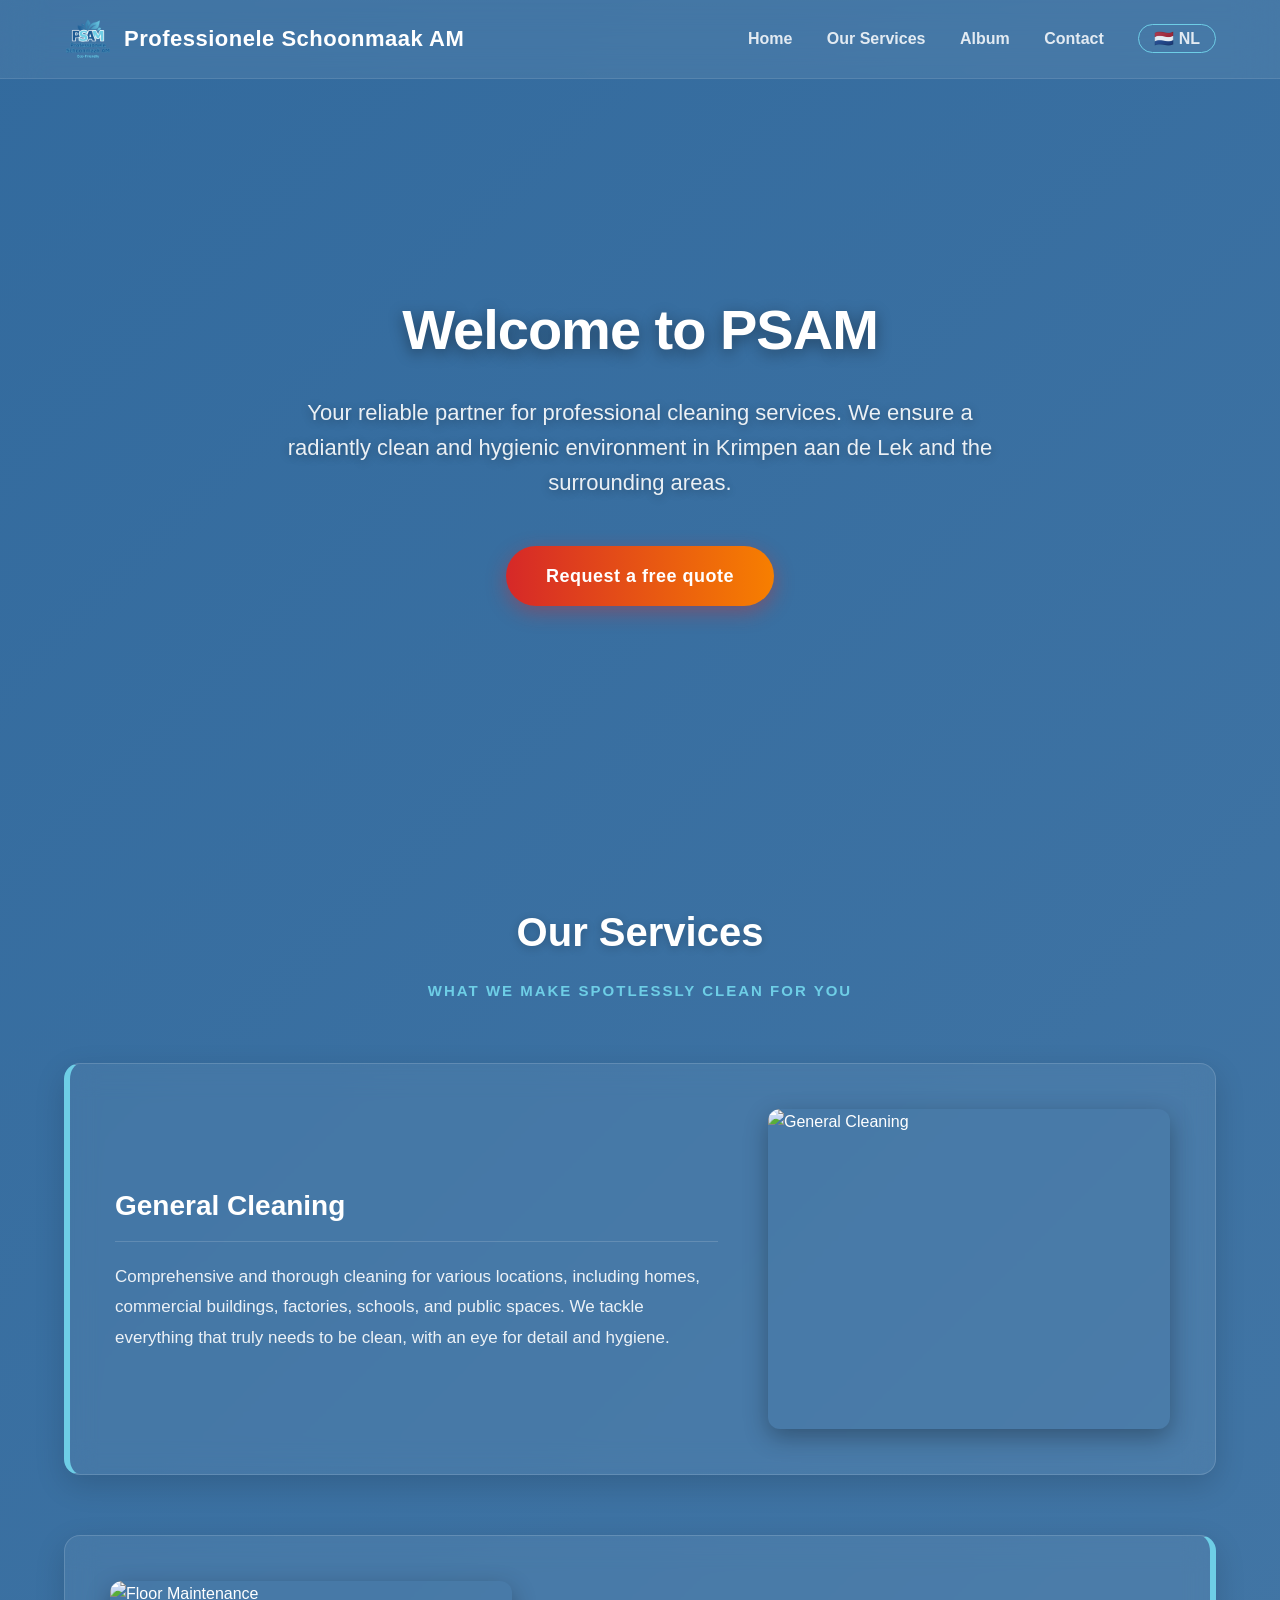
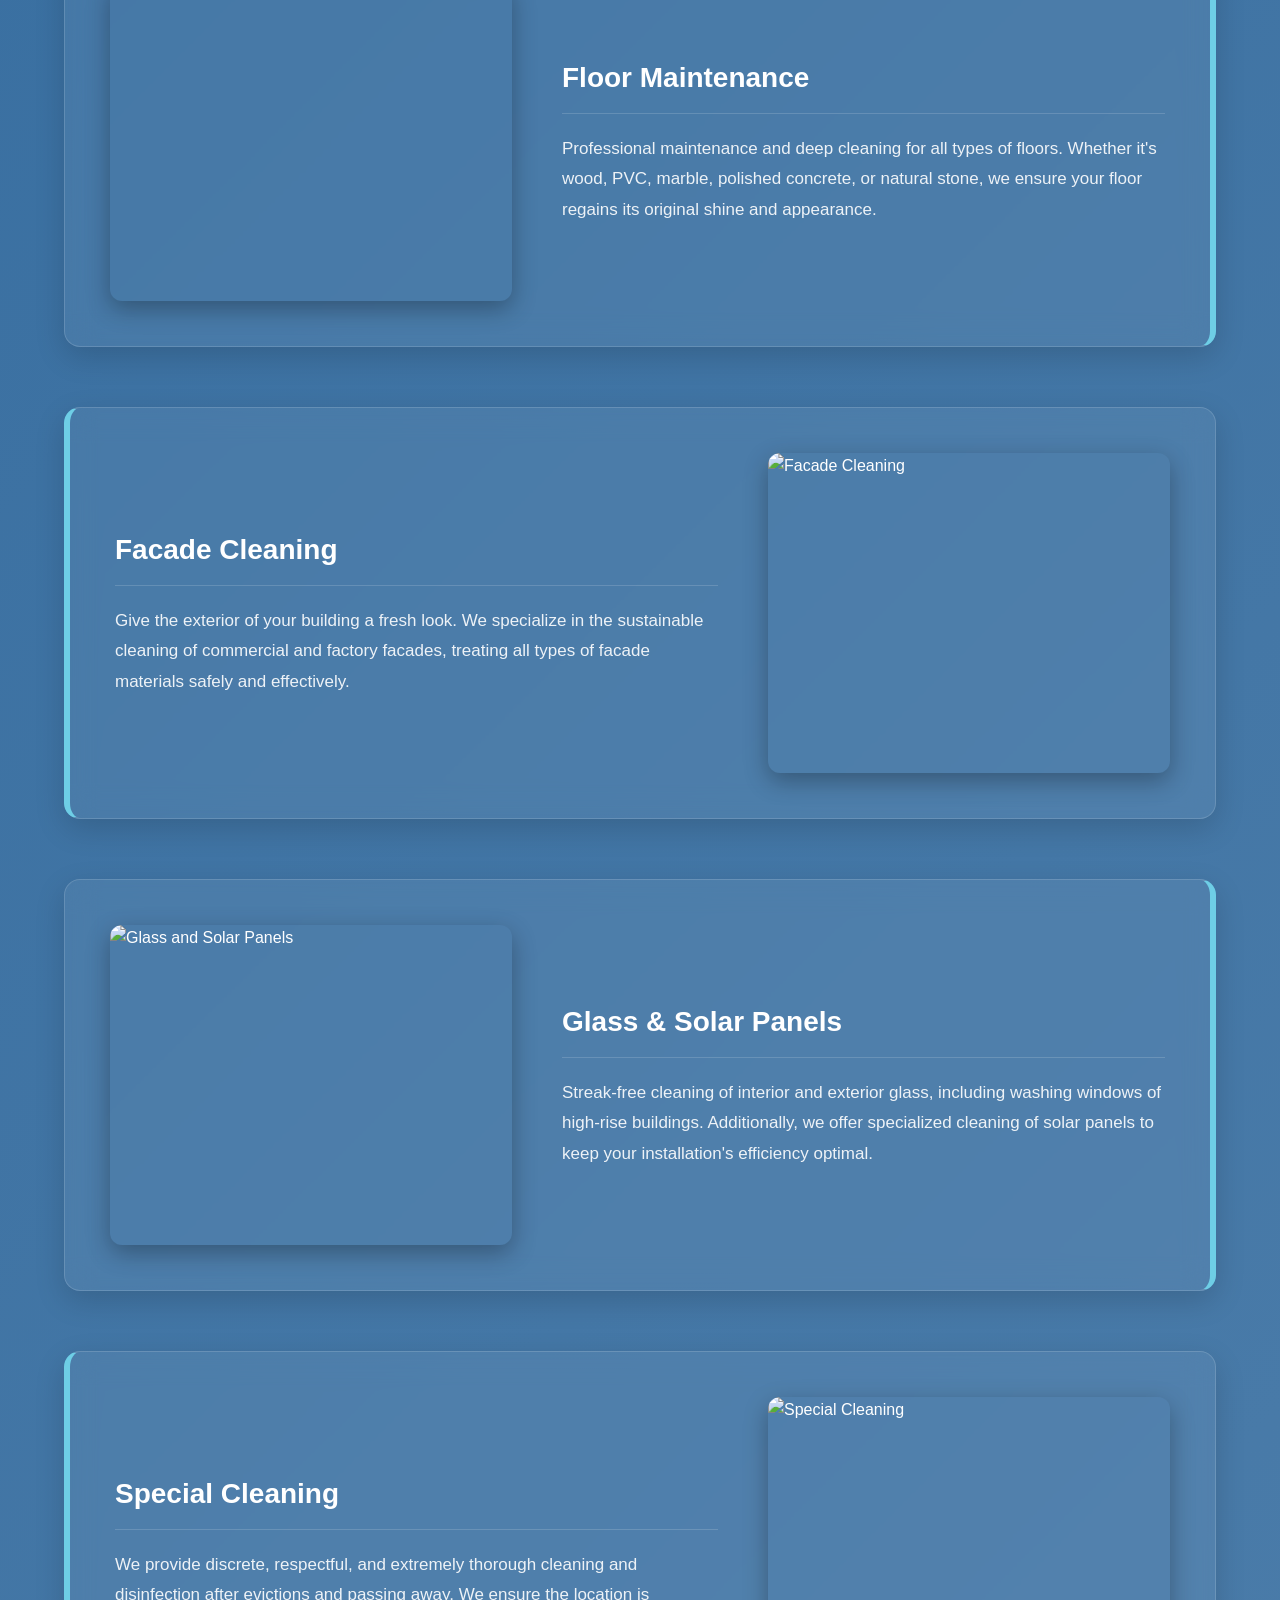
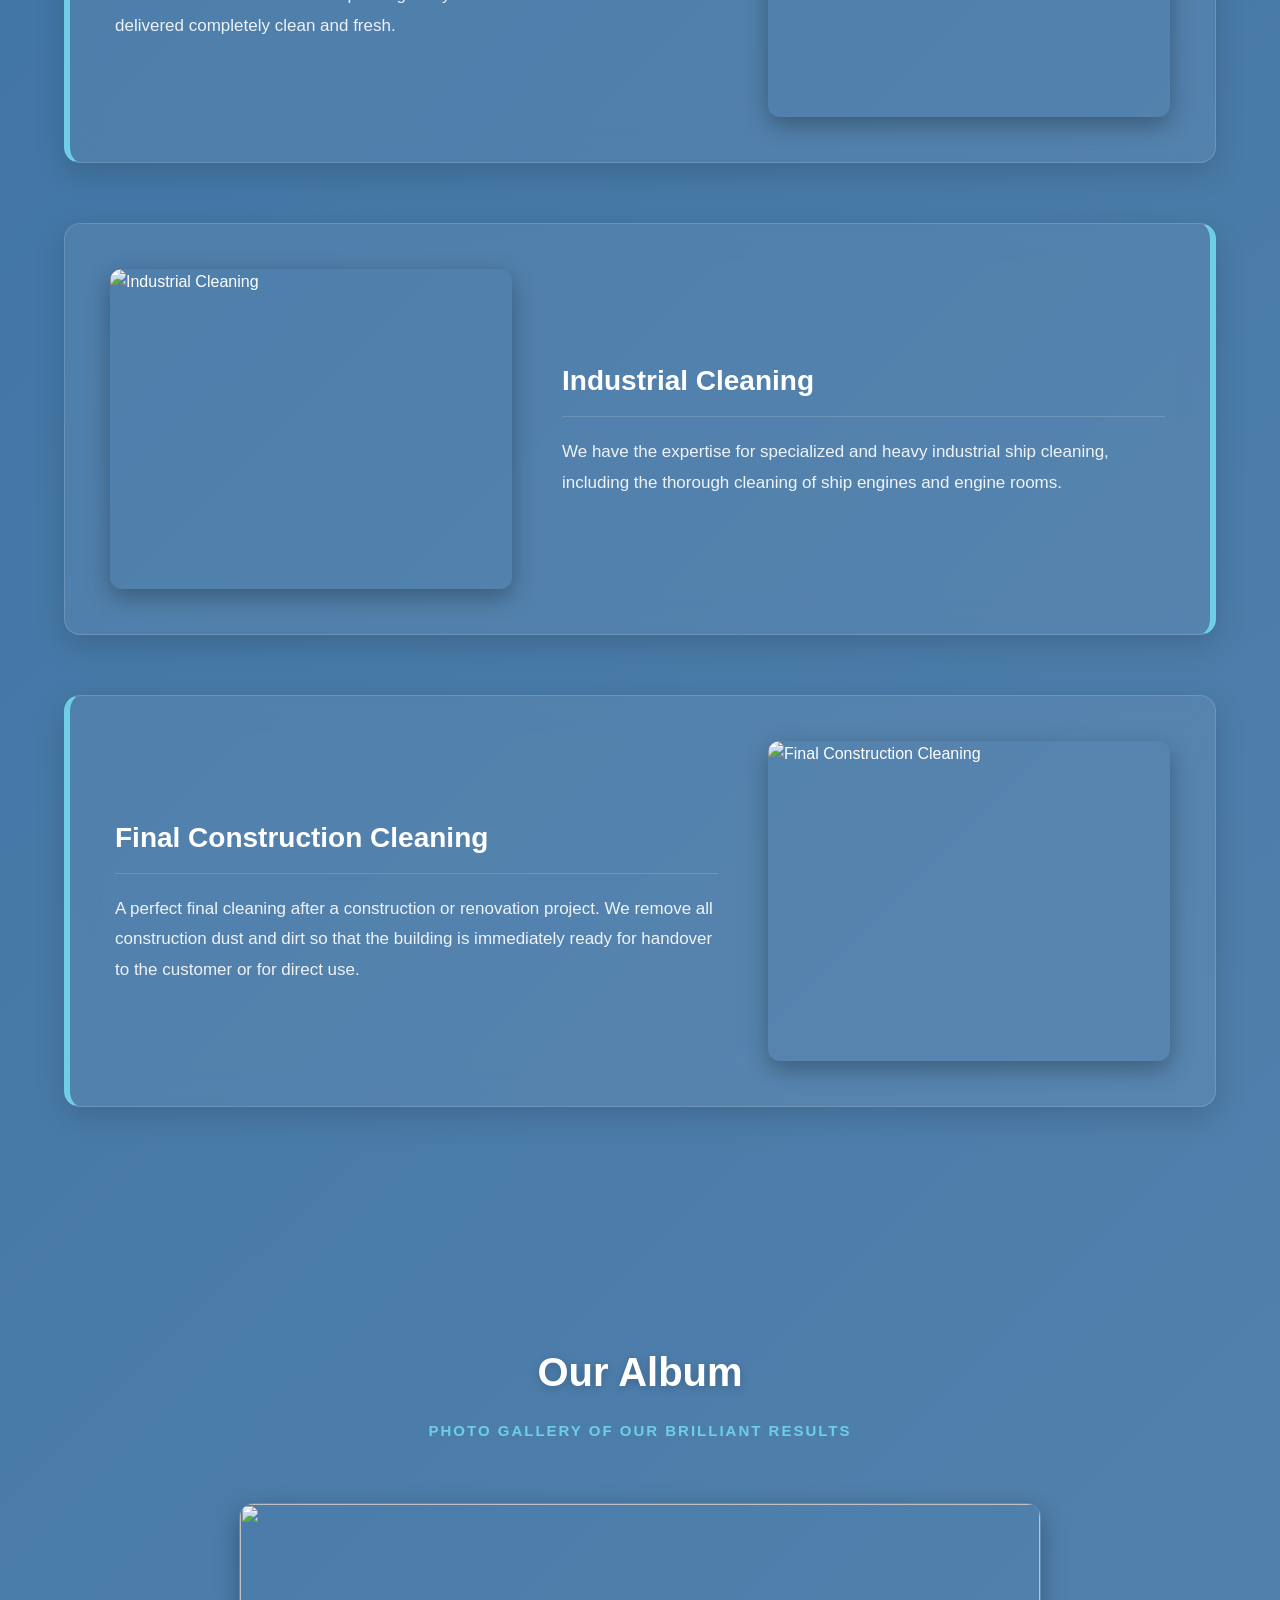
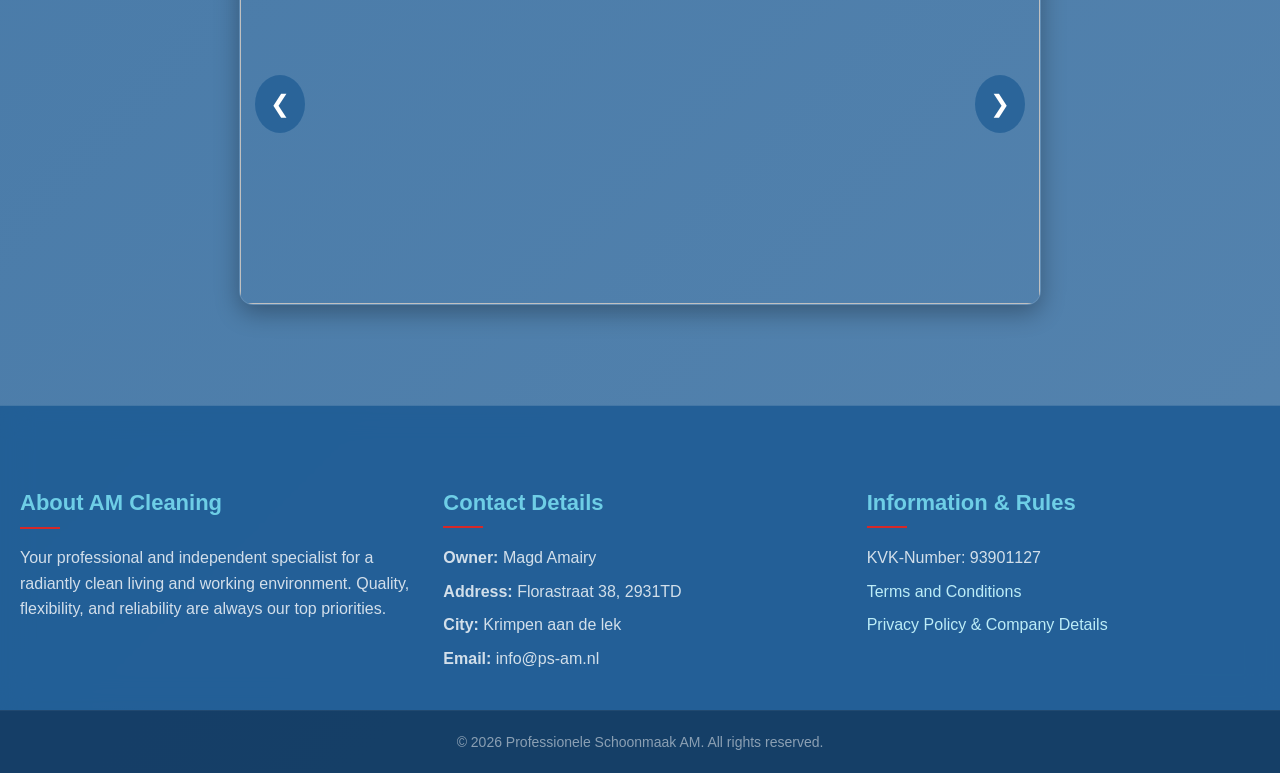
==== index_en.html @ 1664e44b "Add files via upload" ====
<!DOCTYPE html>
<html lang="en">
<head>
    <meta charset="UTF-8">
    <meta name="viewport" content="width=device-width, initial-scale=1.0">
    <title>Professional Cleaning AM</title>
    <link rel="stylesheet" href="style.css">
</head>
<body>

    <header>
        <div class="logo">
            <img src="LOGO_PSAM.png" alt="PSAM Logo">
            <span>Professionele Schoonmaak AM</span>
        </div>
        <nav>
            <a href="#home">Home</a>
            <a href="#diensten">Our Services</a>
            <a href="#album">Album</a>
            <a href="#contact">Contact</a>
            <!-- Button zurück zur niederländischen Seite -->
            <a href="PSAM_index.html" class="lang-btn" style="border: 1px solid var(--secondary-cyan); border-radius: 20px; padding: 5px 15px;">🇳🇱 NL</a>
        </nav>
    </header>

    <section class="hero" id="home">
        <h1>Welcome to PSAM</h1>
        <p>Your reliable partner for professional cleaning services. We ensure a radiantly clean and hygienic environment in Krimpen aan de Lek and the surrounding areas.</p>
        <a href="#contact" class="cta-btn">Request a free quote</a>
    </section>

    <section class="services-bg" id="diensten">
        <h2 class="section-title">Our Services</h2>
        <div class="section-subtitle">What we make spotlessly clean for you</div>
        
        <div class="services-layout">
            <div class="service-block">
                <div class="service-content">
                    <h3>General Cleaning</h3>
                    <p>Comprehensive and thorough cleaning for various locations, including homes, commercial buildings, factories, schools, and public spaces. We tackle everything that truly needs to be clean, with an eye for detail and hygiene.</p>
                </div>
                <div class="service-image-wrapper">
                    <img src="assets/dienst1.png" alt="General Cleaning">
                </div>
            </div>

            <div class="service-block">
                <div class="service-content">
                    <h3>Floor Maintenance</h3>
                    <p>Professional maintenance and deep cleaning for all types of floors. Whether it's wood, PVC, marble, polished concrete, or natural stone, we ensure your floor regains its original shine and appearance.</p>
                </div>
                <div class="service-image-wrapper">
                    <img src="assets/dienst2.png" alt="Floor Maintenance">
                </div>
            </div>

            <div class="service-block">
                <div class="service-content">
                    <h3>Facade Cleaning</h3>
                    <p>Give the exterior of your building a fresh look. We specialize in the sustainable cleaning of commercial and factory facades, treating all types of facade materials safely and effectively.</p>
                </div>
                <div class="service-image-wrapper">
                    <img src="assets/dienst3.png" alt="Facade Cleaning">
                </div>
            </div>

            <div class="service-block">
                <div class="service-content">
                    <h3>Glass & Solar Panels</h3>
                    <p>Streak-free cleaning of interior and exterior glass, including washing windows of high-rise buildings. Additionally, we offer specialized cleaning of solar panels to keep your installation's efficiency optimal.</p>
                </div>
                <div class="service-image-wrapper">
                    <img src="assets/dienst4.png" alt="Glass and Solar Panels">
                </div>
            </div>

            <div class="service-block">
                <div class="service-content">
                    <h3>Special Cleaning</h3>
                    <p>We provide discrete, respectful, and extremely thorough cleaning and disinfection after evictions and passing away. We ensure the location is delivered completely clean and fresh.</p>
                </div>
                <div class="service-image-wrapper">
                    <img src="assets/dienst5.png" alt="Special Cleaning">
                </div>
            </div>

            <div class="service-block">
                <div class="service-content">
                    <h3>Industrial Cleaning</h3>
                    <p>We have the expertise for specialized and heavy industrial ship cleaning, including the thorough cleaning of ship engines and engine rooms.</p>
                </div>
                <div class="service-image-wrapper">
                    <img src="assets/dienst6.png" alt="Industrial Cleaning">
                </div>
            </div>

            <div class="service-block">
                <div class="service-content">
                    <h3>Final Construction Cleaning</h3>
                    <p>A perfect final cleaning after a construction or renovation project. We remove all construction dust and dirt so that the building is immediately ready for handover to the customer or for direct use.</p>
                </div>
                <div class="service-image-wrapper">
                    <img src="assets/dienst7.png" alt="Final Construction Cleaning">
                </div>
            </div>
        </div>
    </section>

    <section id="album">
        <h2 class="section-title">Our Album</h2>
        <div class="section-subtitle">Photo gallery of our brilliant results</div>
        
        <div class="slider-container">
            <div class="slider-track" id="sliderTrack">
                <div class="slide"><img src="assets/album (1).jpeg" class="lightbox-trigger"></div>
        <div class="slide"><img src="assets/album (2).jpeg" class="lightbox-trigger"></div>
        <div class="slide"><img src="assets/album (3).jpeg" class="lightbox-trigger"></div>
        <div class="slide"><img src="assets/album (4).jpeg" class="lightbox-trigger"></div>
        <div class="slide"><img src="assets/album (5).jpeg" class="lightbox-trigger"></div>
        <div class="slide"><img src="assets/album (6).jpeg" class="lightbox-trigger"></div>
        <div class="slide"><img src="assets/album (7).jpeg" class="lightbox-trigger"></div>
        <div class="slide"><img src="assets/album (8).jpeg" class="lightbox-trigger"></div>
        <div class="slide"><img src="assets/album (9).jpeg" class="lightbox-trigger"></div>
        <div class="slide"><img src="assets/album (10).jpeg" class="lightbox-trigger"></div>
            </div>
            
            <button class="slider-btn prev" onclick="moveSlide(-1)">&#10094;</button>
            <button class="slider-btn next" onclick="moveSlide(1)">&#10095;</button>
        </div>

        <div id="lightboxModal" class="lightbox">
            <span class="close-lightbox" onclick="closeLightbox()">&times;</span>
            <img class="lightbox-content" id="lightboxImg">
        </div>
    </section>

    <footer id="contact">
        <div>
            <h4>About AM Cleaning</h4>
            <p>Your professional and independent specialist for a radiantly clean living and working environment. Quality, flexibility, and reliability are always our top priorities.</p>
        </div>
        <div>
            <h4>Contact Details</h4>
            <p><strong>Owner:</strong> Magd Amairy</p>
            <p><strong>Address:</strong> Florastraat 38, 2931TD</p>
            <p><strong>City:</strong> Krimpen aan de lek</p>
            <p><strong>Email:</strong> info@ps-am.nl <span style="font-size: 11px; color:#aaa;"></span></p>
        </div>
        <div>
            <h4>Information & Rules</h4>
            <p>KVK-Number: 93901127</p>
            <p><a href="voorwaarden_en.html">Terms and Conditions</a></p>
            <p><a href="privacy_impressum_en.html">Privacy Policy & Company Details</a></p>
        </div>
    </footer>
    
    <div class="footer-bottom">
        &copy; 2026 Professionele Schoonmaak AM. All rights reserved.
    </div>

    <script>
        let currentSlide = 0;
        const track = document.getElementById('sliderTrack');
        const slides = document.querySelectorAll('.slide');
        const totalSlides = slides.length;

        function updateSlider() {
            track.style.transform = `translateX(-${currentSlide * 100}%)`;
        }

        function moveSlide(direction) {
            currentSlide = (currentSlide + direction + totalSlides) % totalSlides;
            updateSlider();
        }

        let slideInterval = setInterval(() => moveSlide(1), 3000);

        document.querySelector('.slider-container').addEventListener('mouseenter', () => clearInterval(slideInterval));
        document.querySelector('.slider-container').addEventListener('mouseleave', () => {
            slideInterval = setInterval(() => moveSlide(1), 3000);
        });

        const lightbox = document.getElementById('lightboxModal');
        const lightboxImg = document.getElementById('lightboxImg');
        const triggers = document.querySelectorAll('.lightbox-trigger');

        triggers.forEach(img => {
            img.addEventListener('click', function() {
                lightbox.style.display = "flex";
                lightboxImg.src = this.src;
            });
        });

        function closeLightbox() {
            lightbox.style.display = "none";
        }
    </script>
</body>
</html>
---- style.css ----
/* ==========================================================================
   FARBPALETTE & GLOBALE VARIABLEN
   ========================================================================== */
:root {
    --primary-blue: #1c5a93;   /* Das markante Dunkelblau aus dem Logo */
    --secondary-cyan: #6ecee6; /* Das frische Cyan/Hellblau aus dem Logo */
    --light-cyan: #bcecf7;     /* Sehr sanftes Cyan für dezente Akzente */
    --accent-red: #D62828;     /* Kontrastfarbe für wichtige Buttons/Ränder */
    --text-color: #ffffff;
}

html {
    scroll-behavior: smooth;
}

body {
    font-family: 'Segoe UI', Roboto, Helvetica, Arial, sans-serif;
    margin: 0;
    padding: 0;
    color: var(--text-color);
    line-height: 1.6;
    /* Der globale Hintergrund ist nun perfekt auf die Logofarben abgestimmt */
    background: linear-gradient(135deg, rgba(28, 90, 147, 0.9) 0%, rgba(28, 90, 147, 0.75) 100%), 
                url('dinesten (2).jpeg') center/cover no-repeat fixed;
}

/* ==========================================================================
   CUSTOM SCROLLBAR
   ========================================================================== */
::-webkit-scrollbar {
    width: 10px;
}
::-webkit-scrollbar-track {
    background: rgba(255, 255, 255, 0.05);
}
::-webkit-scrollbar-thumb {
    background: var(--secondary-cyan);
    border-radius: 5px;
}
::-webkit-scrollbar-thumb:hover {
    background: var(--light-cyan);
}

/* ==========================================================================
   HEADER & NAVIGATION (Glassmorphism Effect)
   ========================================================================== */
header {
    display: flex;
    justify-content: space-between;
    align-items: center;
    padding: 15px 5%;
    background-color: rgba(255, 255, 255, 0.07);
    backdrop-filter: blur(20px);
    -webkit-backdrop-filter: blur(20px);
    border-bottom: 1px solid rgba(255, 255, 255, 0.1);
    position: sticky;
    top: 0;
    z-index: 1000;
    transition: all 0.3s ease;
}

.logo {
    font-size: 22px;
    font-weight: 800;
    color: #ffffff;
    display: flex;
    align-items: center;
    gap: 12px;
    letter-spacing: 0.5px;
}

.logo img {
    height: 48px;
    object-fit: contain;
    transition: transform 0.3s ease;
}

.logo:hover img {
    transform: rotate(-5px) scale(1.05);
}

nav a {
    text-decoration: none;
    color: rgba(255, 255, 255, 0.85);
    font-weight: 600;
    margin-left: 30px;
    position: relative;
    padding: 5px 0;
    transition: color 0.3s, transform 0.3s;
}

/* Unterstrich-Animation beim Drüberschweben */
nav a::after {
    content: '';
    position: absolute;
    width: 0;
    height: 2px;
    bottom: 0;
    left: 0;
    background-color: var(--secondary-cyan);
    transition: width 0.3s ease;
}

nav a:hover {
    color: var(--secondary-cyan);
}

nav a:hover::after {
    width: 100%;
}

/* ==========================================================================
   HERO / BANNER BEREICH
   ========================================================================== */
.hero {
    position: relative;
    text-align: center;
    padding: 160px 20px;
}

.hero h1 {
    font-size: 56px;
    margin-bottom: 20px;
    font-weight: 800;
    letter-spacing: -1px;
    text-shadow: 0 4px 15px rgba(0,0,0,0.4);
}

.hero p {
    font-size: 22px;
    max-width: 750px;
    margin: 0 auto 45px auto;
    font-weight: 300;
    color: rgba(255, 255, 255, 0.9);
    text-shadow: 0 2px 10px rgba(0,0,0,0.3);
}

/* Pulsierender CTA Button */
.cta-btn {
    background: linear-gradient(90deg, var(--accent-red) 0%, #F77F00 100%);
    color: white;
    padding: 16px 40px;
    text-decoration: none;
    font-size: 18px;
    font-weight: 700;
    border-radius: 50px;
    box-shadow: 0 6px 20px rgba(214, 40, 40, 0.4);
    transition: all 0.3s ease;
    display: inline-block;
    letter-spacing: 0.5px;
}

.cta-btn:hover {
    transform: translateY(-3px);
    box-shadow: 0 8px 25px rgba(214, 40, 40, 0.6);
}

/* ==========================================================================
   ALLGEMEINE SEKTIONEN & ÜBERSCHRIFTEN
   ========================================================================== */
section {
    padding: 100px 5%;
}

.section-title {
    text-align: center;
    color: #ffffff;
    font-size: 40px;
    font-weight: 800;
    margin-bottom: 15px;
    text-shadow: 0 2px 10px rgba(0,0,0,0.2);
}

.section-subtitle {
    text-align: center;
    color: var(--secondary-cyan);
    font-size: 15px;
    margin-bottom: 60px;
    text-transform: uppercase;
    letter-spacing: 2px;
    font-weight: 600;
}

/* ==========================================================================
   NEUES DIENSTLEISTUNGS-LAYOUT (Große, abwechselnde Blöcke)
   ========================================================================== */
.services-bg {
    background: transparent;
}

.services-layout {
    display: flex;
    flex-direction: column;
    gap: 60px;
    max-width: 1200px;
    margin: 0 auto;
}

.service-block {
    display: flex;
    align-items: center;
    gap: 50px;
    background: rgba(255, 255, 255, 0.06);
    backdrop-filter: blur(15px);
    -webkit-backdrop-filter: blur(15px);
    border: 1px solid rgba(255, 255, 255, 0.15);
    border-left: 6px solid var(--secondary-cyan);
    border-radius: 16px;
    padding: 45px;
    box-shadow: 0 10px 30px rgba(0, 0, 0, 0.15);
    transition: transform 0.3s ease, box-shadow 0.3s ease;
}

/* Jedes zweite Element wird automatisch horizontal umgedreht (Bild links, Text rechts) */
.service-block:nth-child(even) {
    flex-direction: row-reverse;
    border-left: 1px solid rgba(255, 255, 255, 0.15);
    border-right: 6px solid var(--secondary-cyan);
}

.service-block:hover {
    transform: translateY(-5px);
    box-shadow: 0 15px 35px rgba(110, 206, 230, 0.25);
}

.service-content {
    flex: 1.2;
}

.service-content h3 {
    font-size: 28px;
    margin-top: 0;
    margin-bottom: 20px;
    font-weight: 700;
    color: #ffffff;
    border-bottom: 1px solid rgba(255, 255, 255, 0.15);
    padding-bottom: 12px;
}

.service-content p {
    font-size: 17px;
    color: rgba(255, 255, 255, 0.9);
    margin: 0;
    font-weight: 300;
    line-height: 1.8;
}

.service-image-wrapper {
    flex: 0.8;
    border-radius: 12px;
    overflow: hidden;
    box-shadow: 0 8px 25px rgba(0,0,0,0.3);
    height: 320px; /* Einheitliche Höhe für alle Bilder */
}

.service-image-wrapper img {
    width: 100%;
    height: 100%;
    object-fit: cover;
    display: block;
    transition: transform 0.5s ease;
}

.service-block:hover .service-image-wrapper img {
    transform: scale(1.05);
}

/* ==========================================================================
   ALBUM / PORTFOLIO GRID
   ========================================================================== */
.album-grid {
    display: grid;
    grid-template-columns: repeat(auto-fit, minmax(350px, 1fr));
    gap: 25px;
    max-width: 1250px;
    margin: 0 auto;
}

.album-item {
    position: relative;
    border-radius: 14px;
    overflow: hidden;
    box-shadow: 0 8px 25px rgba(0,0,0,0.2);
    height: 280px;
    background-color: rgba(255, 255, 255, 0.05);
    border: 1px solid rgba(255, 255, 255, 0.1);
}

.album-item img {
    width: 100%;
    height: 100%;
    object-fit: cover;
    transition: transform 0.6s cubic-bezier(0.165, 0.84, 0.44, 1);
    display: block;
}

.album-overlay {
    position: absolute;
    bottom: 0;
    left: 0;
    right: 0;
    background: linear-gradient(to top, rgba(28, 90, 147, 0.95) 0%, rgba(28, 90, 147, 0.4) 75%, rgba(28, 90, 147, 0) 100%);
    padding: 30px 20px 20px 20px;
    color: white;
    transform: translateY(20px);
    opacity: 0;
    transition: all 0.4s ease;
}

.album-overlay h4 {
    margin: 0;
    font-size: 18px;
    font-weight: 600;
}

.album-item:hover img {
    transform: scale(1.08);
}

.album-item:hover .album-overlay {
    transform: translateY(0);
    opacity: 1;
}

/* ==========================================================================
   FOOTER BEREICH (An die neuen Farben angeglichen)
   ========================================================================== */
footer {
    background-color: rgba(28, 90, 147, 0.85); 
    backdrop-filter: blur(15px);
    -webkit-backdrop-filter: blur(15px);
    color: white;
    padding: 80px 5% 40px 5%;
    display: grid;
    grid-template-columns: repeat(auto-fit, minmax(280px, 1fr));
    gap: 40px;
    border-top: 1px solid rgba(255, 255, 255, 0.15);
}

footer h4 {
    color: var(--secondary-cyan);
    font-size: 22px;
    margin-bottom: 25px;
    font-weight: 700;
    position: relative;
}

footer h4::after {
    content: '';
    position: absolute;
    left: 0;
    bottom: -8px;
    width: 40px;
    height: 2px;
    background-color: var(--accent-red);
}

footer p {
    margin: 8px 0;
    color: rgba(255, 255, 255, 0.8);
    font-weight: 300;
}

footer a {
    color: #bcecf7;
    text-decoration: none;
    transition: color 0.3s;
}

footer a:hover {
    color: white;
    text-decoration: underline;
}

.footer-bottom {
    background-color: rgba(18, 60, 100, 0.95);
    color: rgba(255, 255, 255, 0.5);
    text-align: center;
    padding: 20px;
    font-size: 14px;
    border-top: 1px solid rgba(255, 255, 255, 0.05);
    font-weight: 300;
}

/* ==========================================================================
   RESPONSIVENESS & SKALIERBARKEIT (Mobil- & Tabletansichten)
   ========================================================================== */
@media (max-width: 992px) {
    .hero h1 { font-size: 46px; }
    .hero p { font-size: 18px; }
    section { padding: 80px 5%; }
    
    /* Schaltet bei Mobilgeräten das seitliche Layout untereinander, um Stauchung zu verhindern */
    .service-block, .service-block:nth-child(even) {
        flex-direction: column;
        padding: 30px;
        border-left: 1px solid rgba(255, 255, 255, 0.15);
        border-right: 1px solid rgba(255, 255, 255, 0.15);
        border-top: 6px solid var(--secondary-cyan);
        border-bottom: 1px solid rgba(255, 255, 255, 0.15);
    }
    
    .service-image-wrapper {
        width: 100%;
        height: 250px;
    }
}

@media (max-width: 768px) {
    header {
        flex-direction: column;
        gap: 15px;
        padding: 15px 20px;
        text-align: center;
    }

    nav {
        display: flex;
        flex-wrap: wrap;
        justify-content: center;
        gap: 15px;
        width: 100%;
    }

    nav a {
        margin-left: 0;
        font-size: 15px;
        padding: 5px 10px;
        background: rgba(255, 255, 255, 0.05);
        border-radius: 6px;
        border: 1px solid rgba(255, 255, 255, 0.1);
    }

    .hero {
        padding: 100px 20px;
    }

    .hero h1 {
        font-size: 34px;
        letter-spacing: -0.5px;
    }

    .hero p {
        font-size: 16px;
        margin-bottom: 30px;
    }

    .cta-btn {
        padding: 14px 30px;
        font-size: 16px;
    }

    .section-title {
        font-size: 30px;
    }

    .section-subtitle {
        font-size: 13px;
        margin-bottom: 40px;
    }

    .album-grid {
        grid-template-columns: 1fr;
        gap: 20px;
    }

    .album-item {
        height: 240px;
    }
}

    /* ==========================================================================
   SLIDESHOW / CAROUSEL
   ========================================================================== */
.slider-container {
    position: relative;
    max-width: 800px;
    margin: 0 auto;
    overflow: hidden;
    border-radius: 14px;
    box-shadow: 0 8px 25px rgba(0,0,0,0.3);
    border: 1px solid rgba(255, 255, 255, 0.1);
}

.slider-track {
    display: flex;
    transition: transform 0.6s cubic-bezier(0.25, 1, 0.5, 1);
}

.slide {
    min-width: 100%;
    height: 400px;
}

.slide img {
    width: 100%;
    height: 100%;
    object-fit: cover;
    cursor: zoom-in; /* Zeigt an, dass das Bild klickbar ist */
}

.slider-btn {
    position: absolute;
    top: 50%;
    transform: translateY(-50%);
    background: rgba(28, 90, 147, 0.7);
    color: white;
    border: none;
    padding: 15px;
    cursor: pointer;
    font-size: 24px;
    border-radius: 50%;
    transition: background 0.3s ease;
    z-index: 10;
}

.slider-btn:hover {
    background: var(--secondary-cyan);
}

.slider-btn.prev { left: 15px; }
.slider-btn.next { right: 15px; }

/* ==========================================================================
   LIGHTBOX (Bilder groß anzeigen)
   ========================================================================== */
.lightbox {
    display: none; 
    position: fixed;
    z-index: 9999;
    left: 0;
    top: 0;
    width: 100%;
    height: 100%;
    background-color: rgba(0, 0, 0, 0.9);
    justify-content: center;
    align-items: center;
    backdrop-filter: blur(10px);
}

.lightbox-content {
    max-width: 90%;
    max-height: 90vh;
    border-radius: 8px;
    box-shadow: 0 0 30px rgba(0,0,0,0.8);
    animation: zoomIn 0.3s ease;
}

.close-lightbox {
    position: absolute;
    top: 20px;
    right: 35px;
    color: white;
    font-size: 40px;
    font-weight: bold;
    cursor: pointer;
    transition: color 0.3s;
}

.close-lightbox:hover {
    color: var(--secondary-cyan);
}

@keyframes zoomIn {
    from { transform: scale(0.8); opacity: 0; }
    to { transform: scale(1); opacity: 1; }
}

    footer {
        padding: 50px 20px 30px 20px;
        gap: 30px;
    }
}
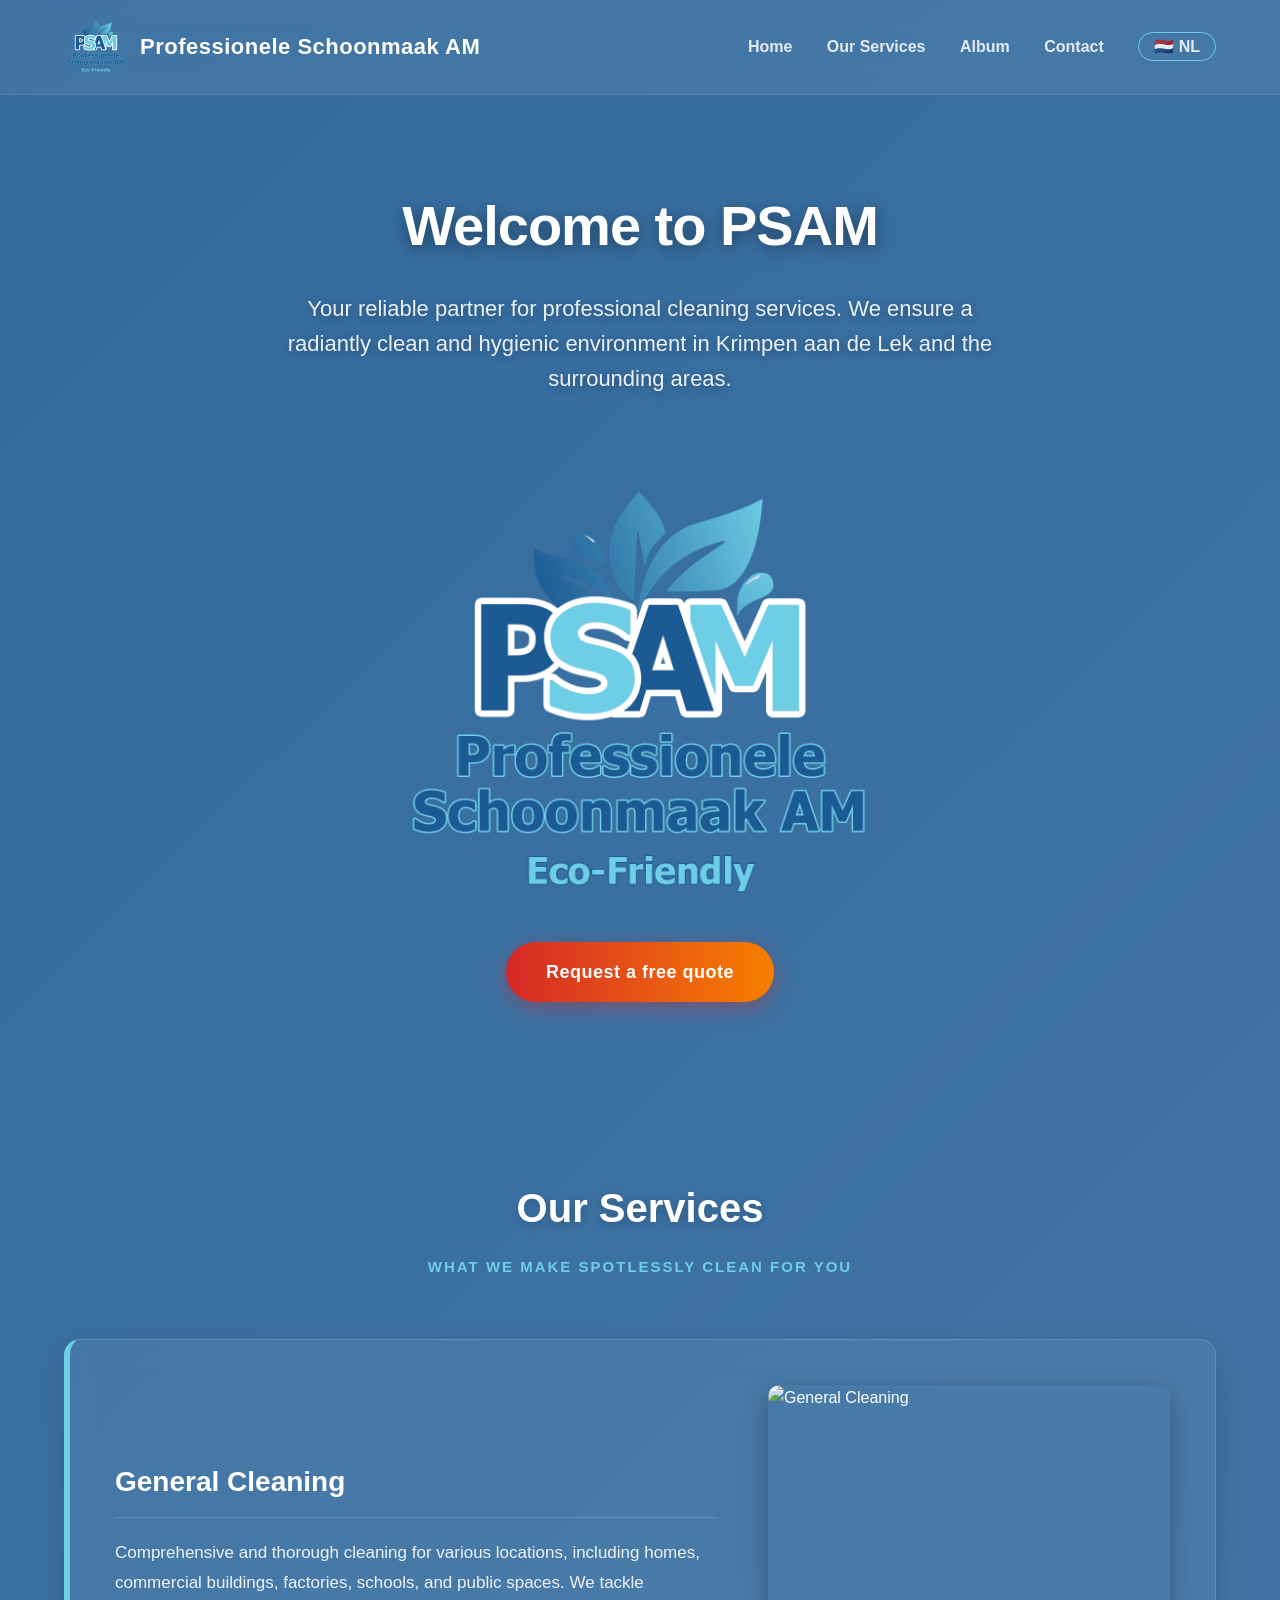
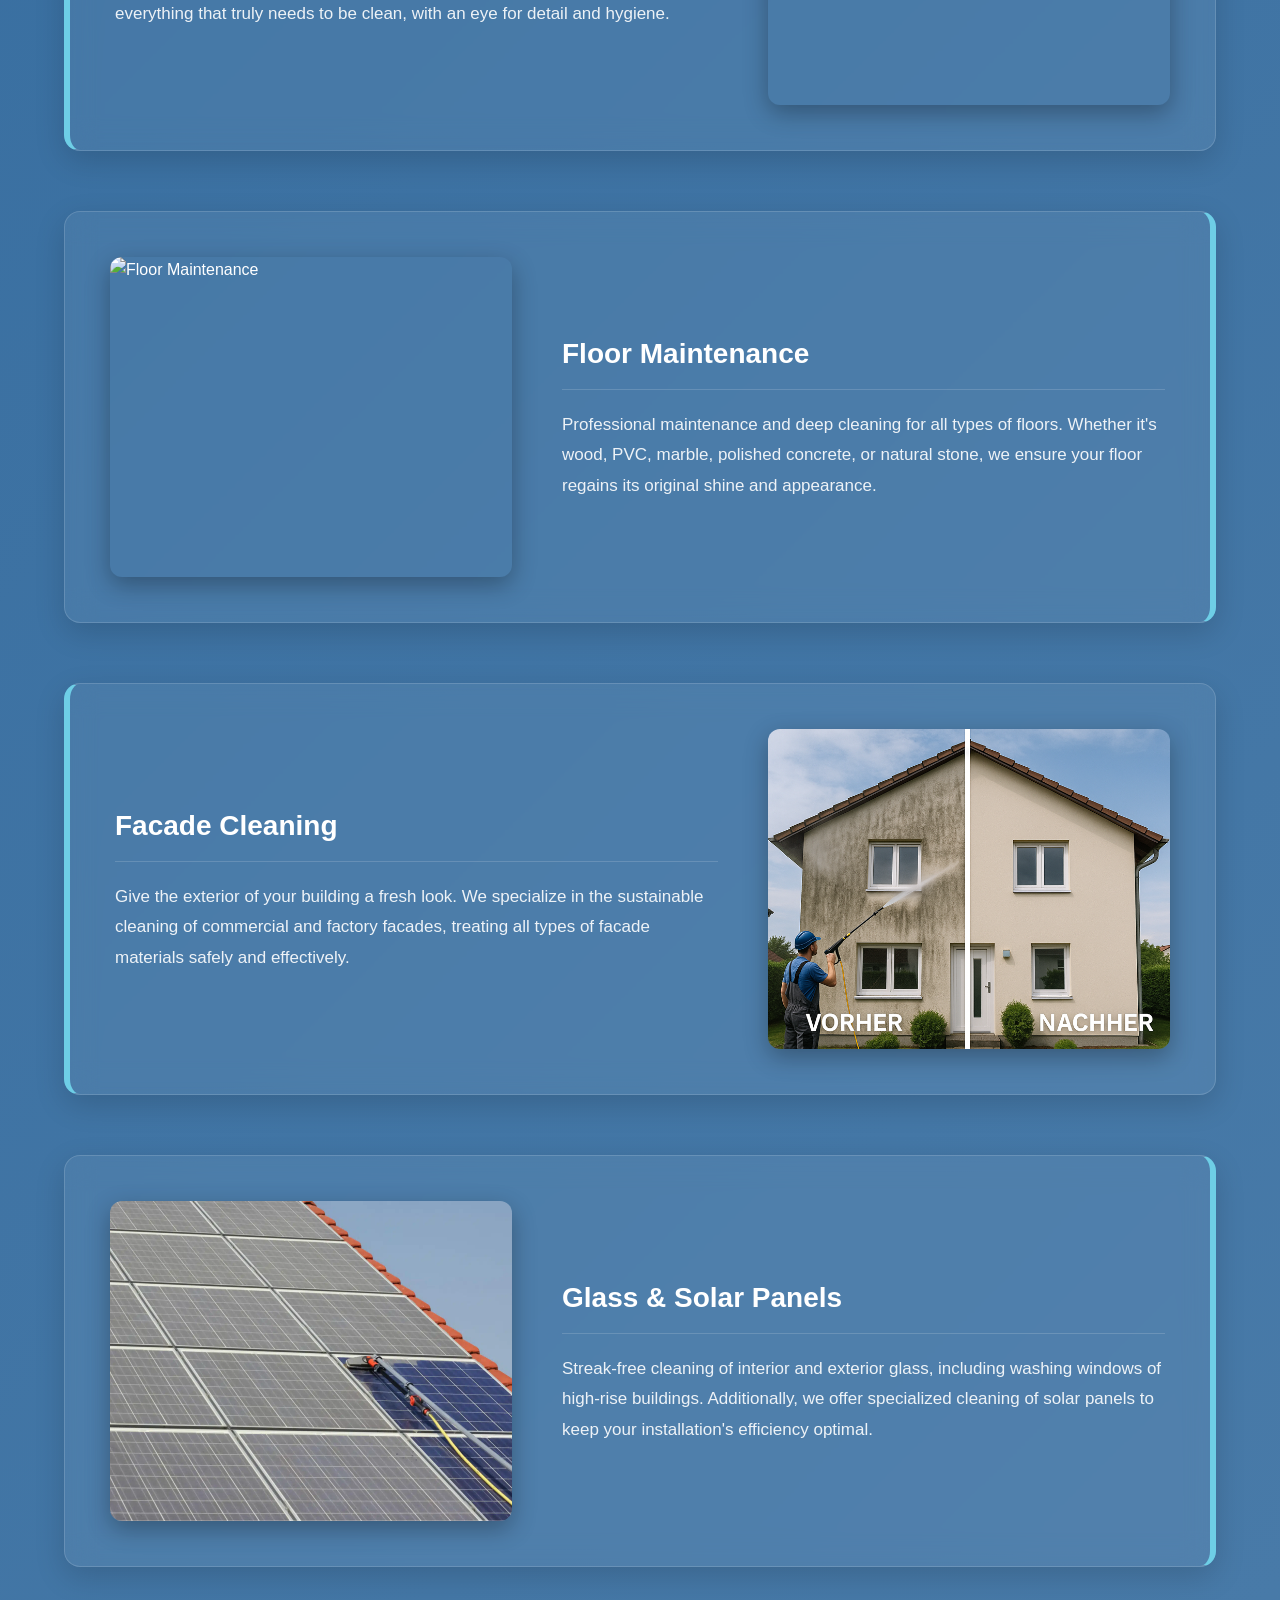
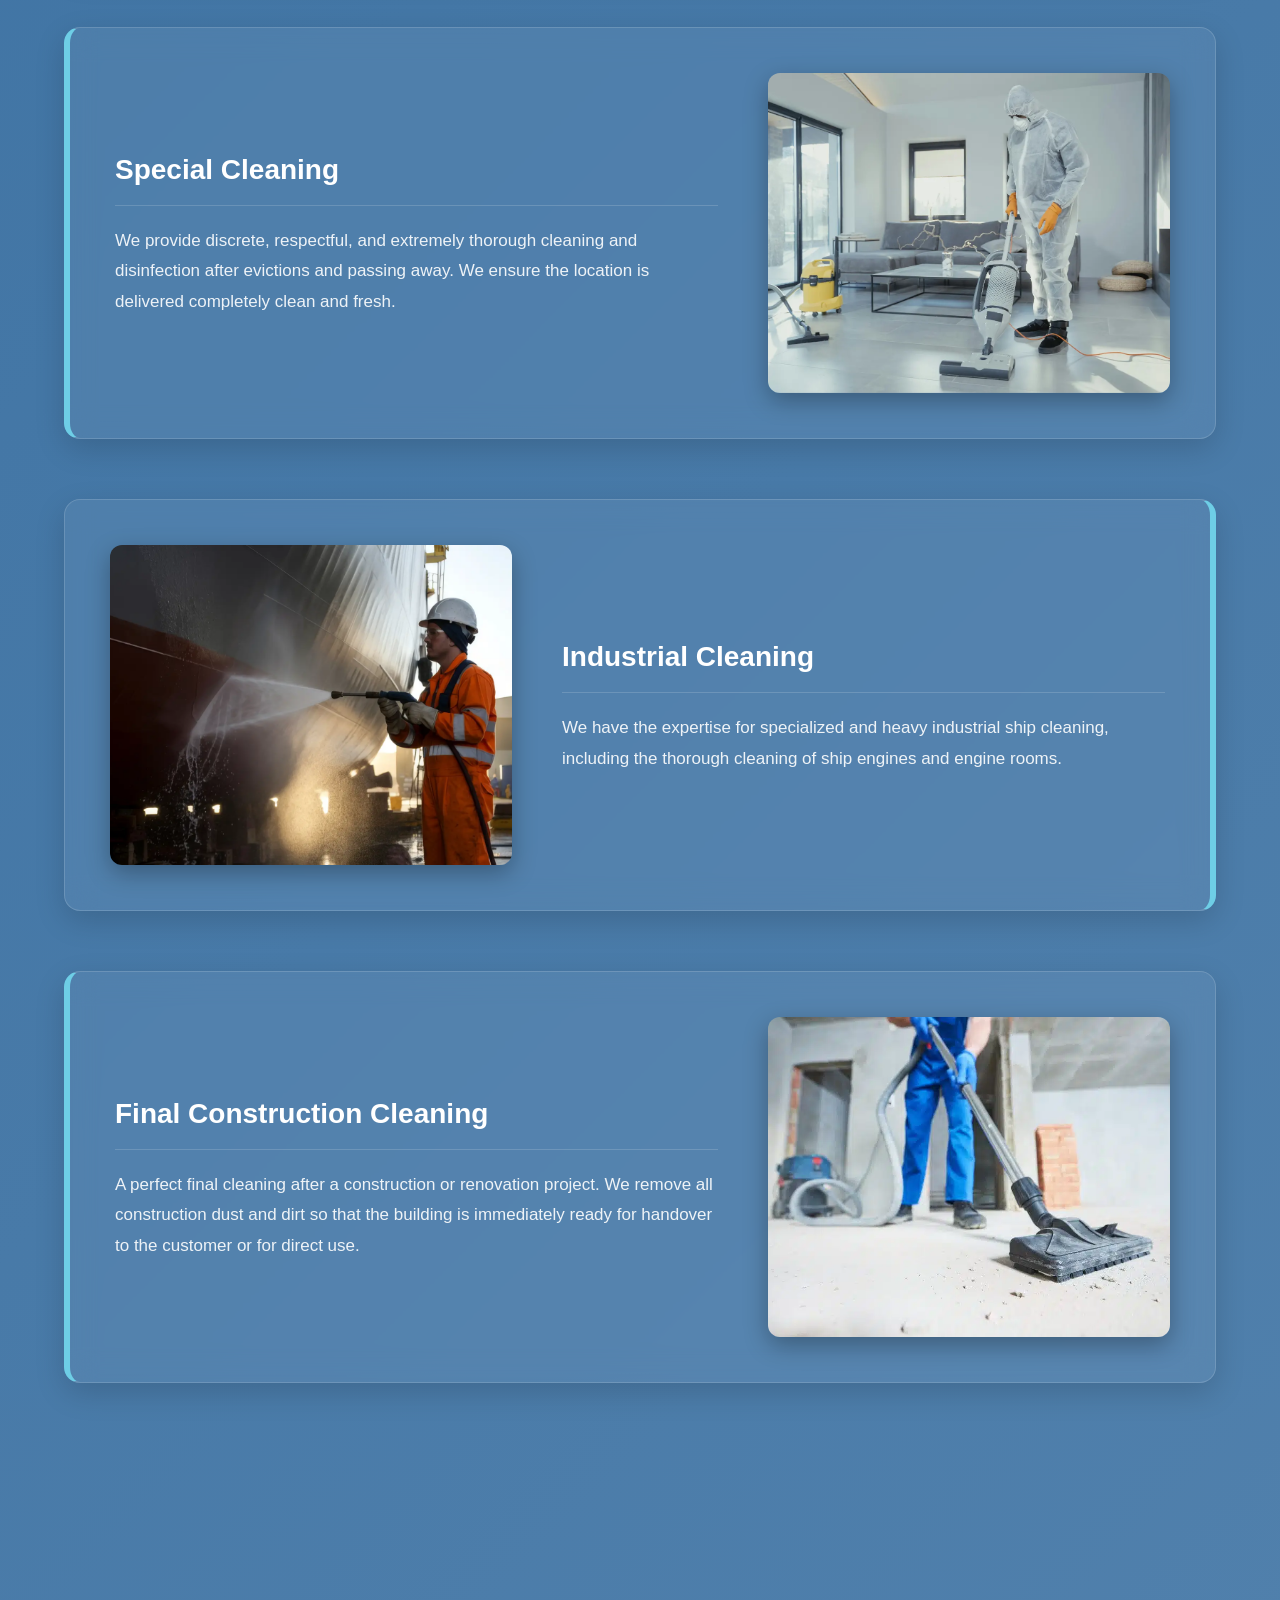
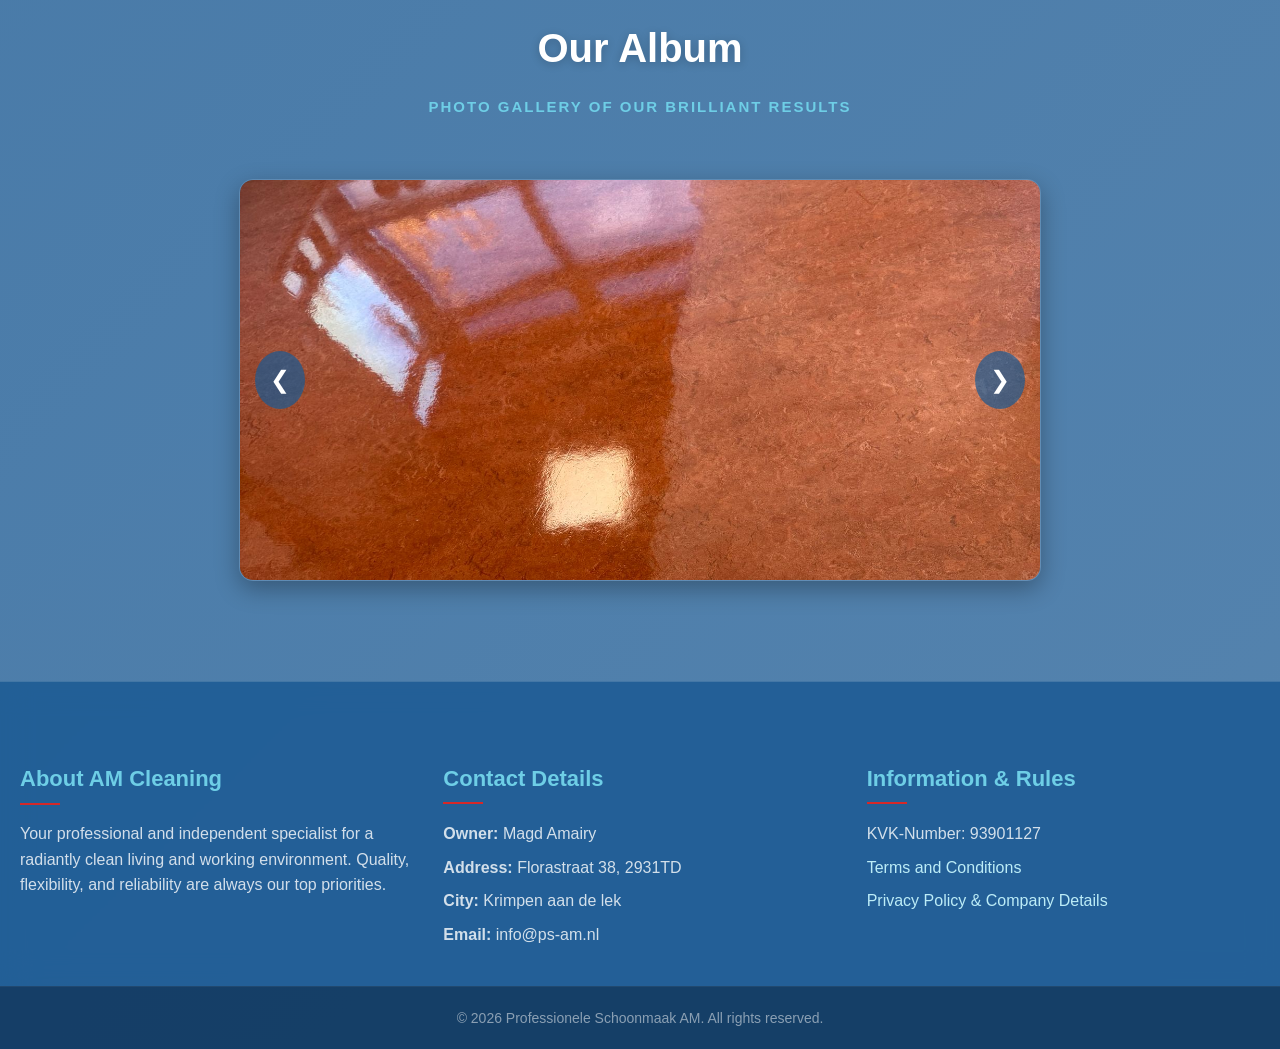
==== commit 97c72c48: "Add files via upload" ====
--- a/index_en.html
+++ b/index_en.html
@@ -10,7 +10,7 @@
 
     <header>
         <div class="logo">
-            <img src="LOGO_PSAM.png" alt="PSAM Logo">
+            <img src="assets/logo/LOGO_PSAM.png" alt="PSAM Logo">
             <span>Professionele Schoonmaak AM</span>
         </div>
         <nav>
@@ -26,6 +26,7 @@
     <section class="hero" id="home">
         <h1>Welcome to PSAM</h1>
         <p>Your reliable partner for professional cleaning services. We ensure a radiantly clean and hygienic environment in Krimpen aan de Lek and the surrounding areas.</p>
+        <img src="assets/logo/LOGO_PSAM.png" alt="PSAM Logo Groß" class="hero-logo">
         <a href="#contact" class="cta-btn">Request a free quote</a>
     </section>
 
--- a/style.css
+++ b/style.css
@@ -70,13 +70,20 @@
 }
 
 .logo img {
-    height: 48px;
+    height: 64px;
     object-fit: contain;
     transition: transform 0.3s ease;
 }
 
 .logo:hover img {
     transform: rotate(-5px) scale(1.05);
+}
+
+.hero-logo {
+    display: block;
+    margin: auto; /* Zentriert das Bild und gibt 30px Abstand nach oben und unten */
+    max-width: 500px; /* Hier kannst du die Größe anpassen, je nachdem wie es am besten aussieht */
+    height: auto;
 }
 
 nav a {
@@ -115,7 +122,7 @@
 .hero {
     position: relative;
     text-align: center;
-    padding: 160px 20px;
+    padding: 40px 20px;
 }
 
 .hero h1 {
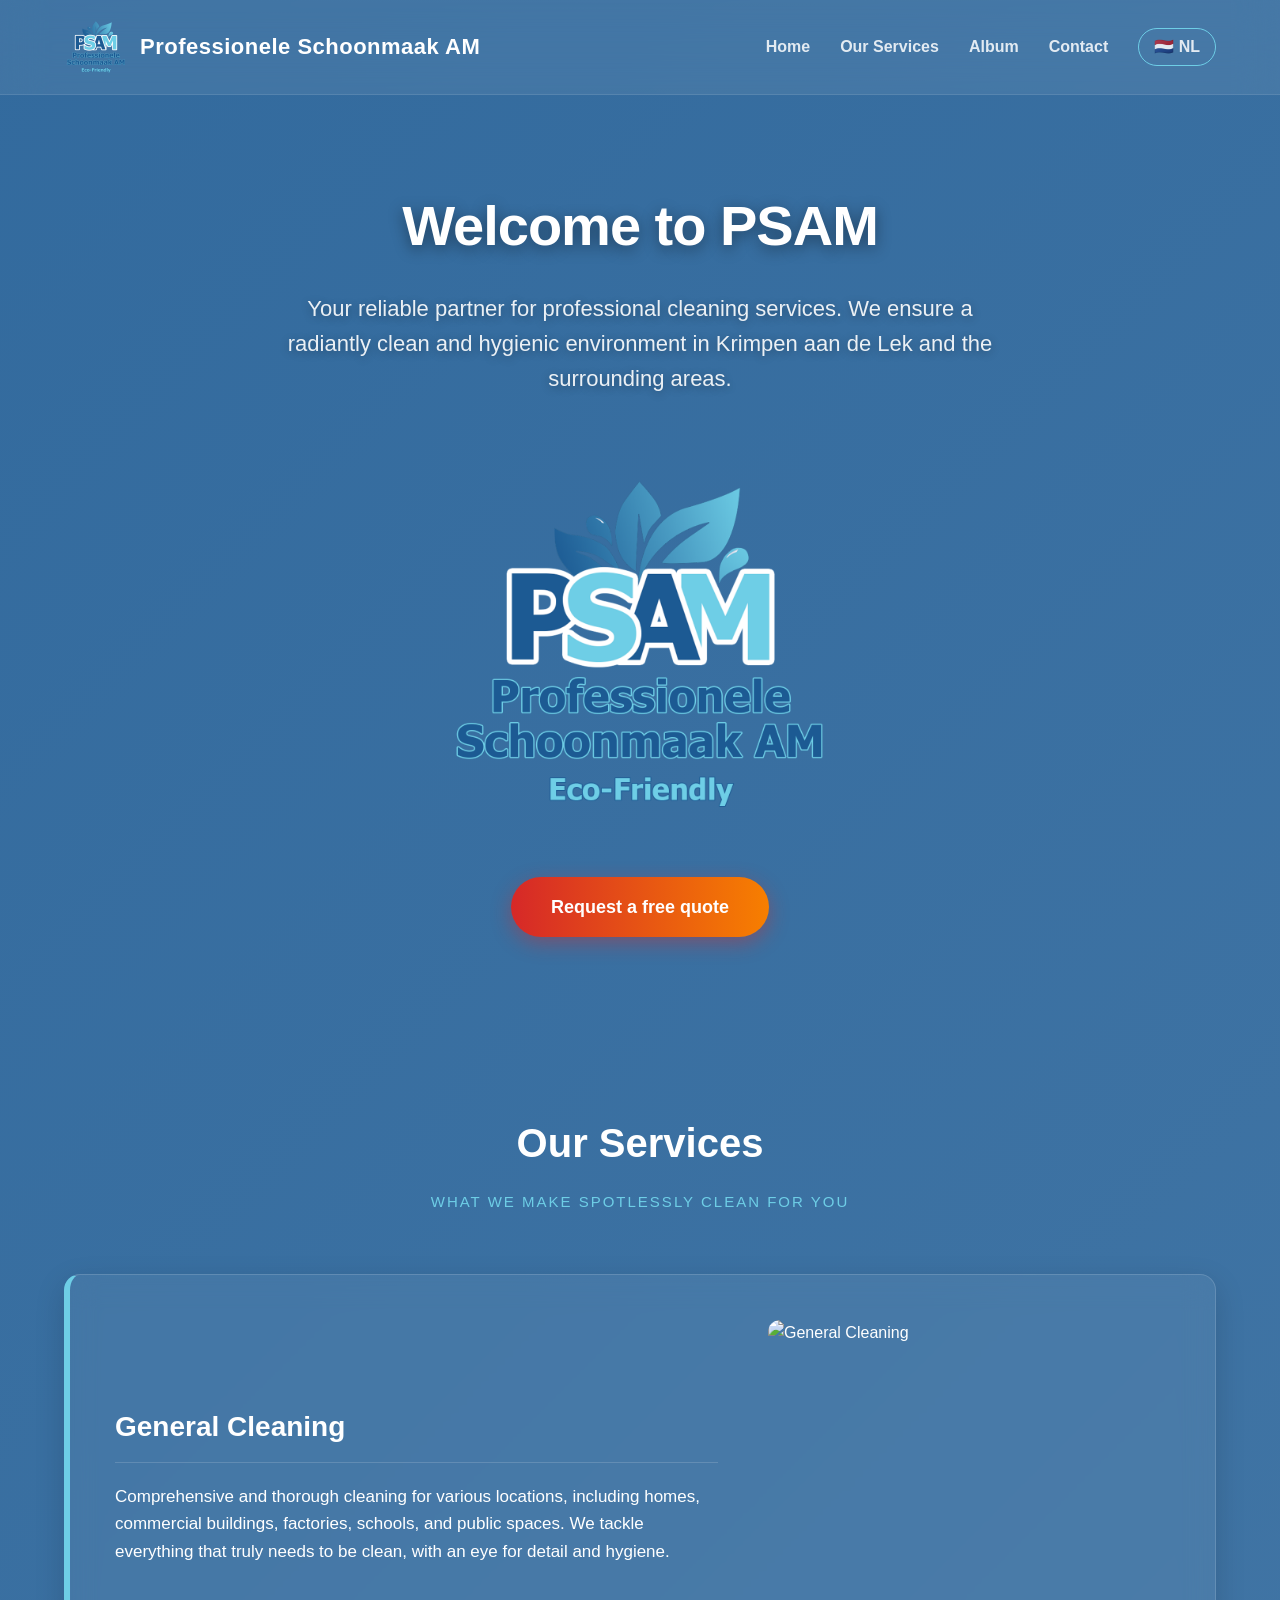
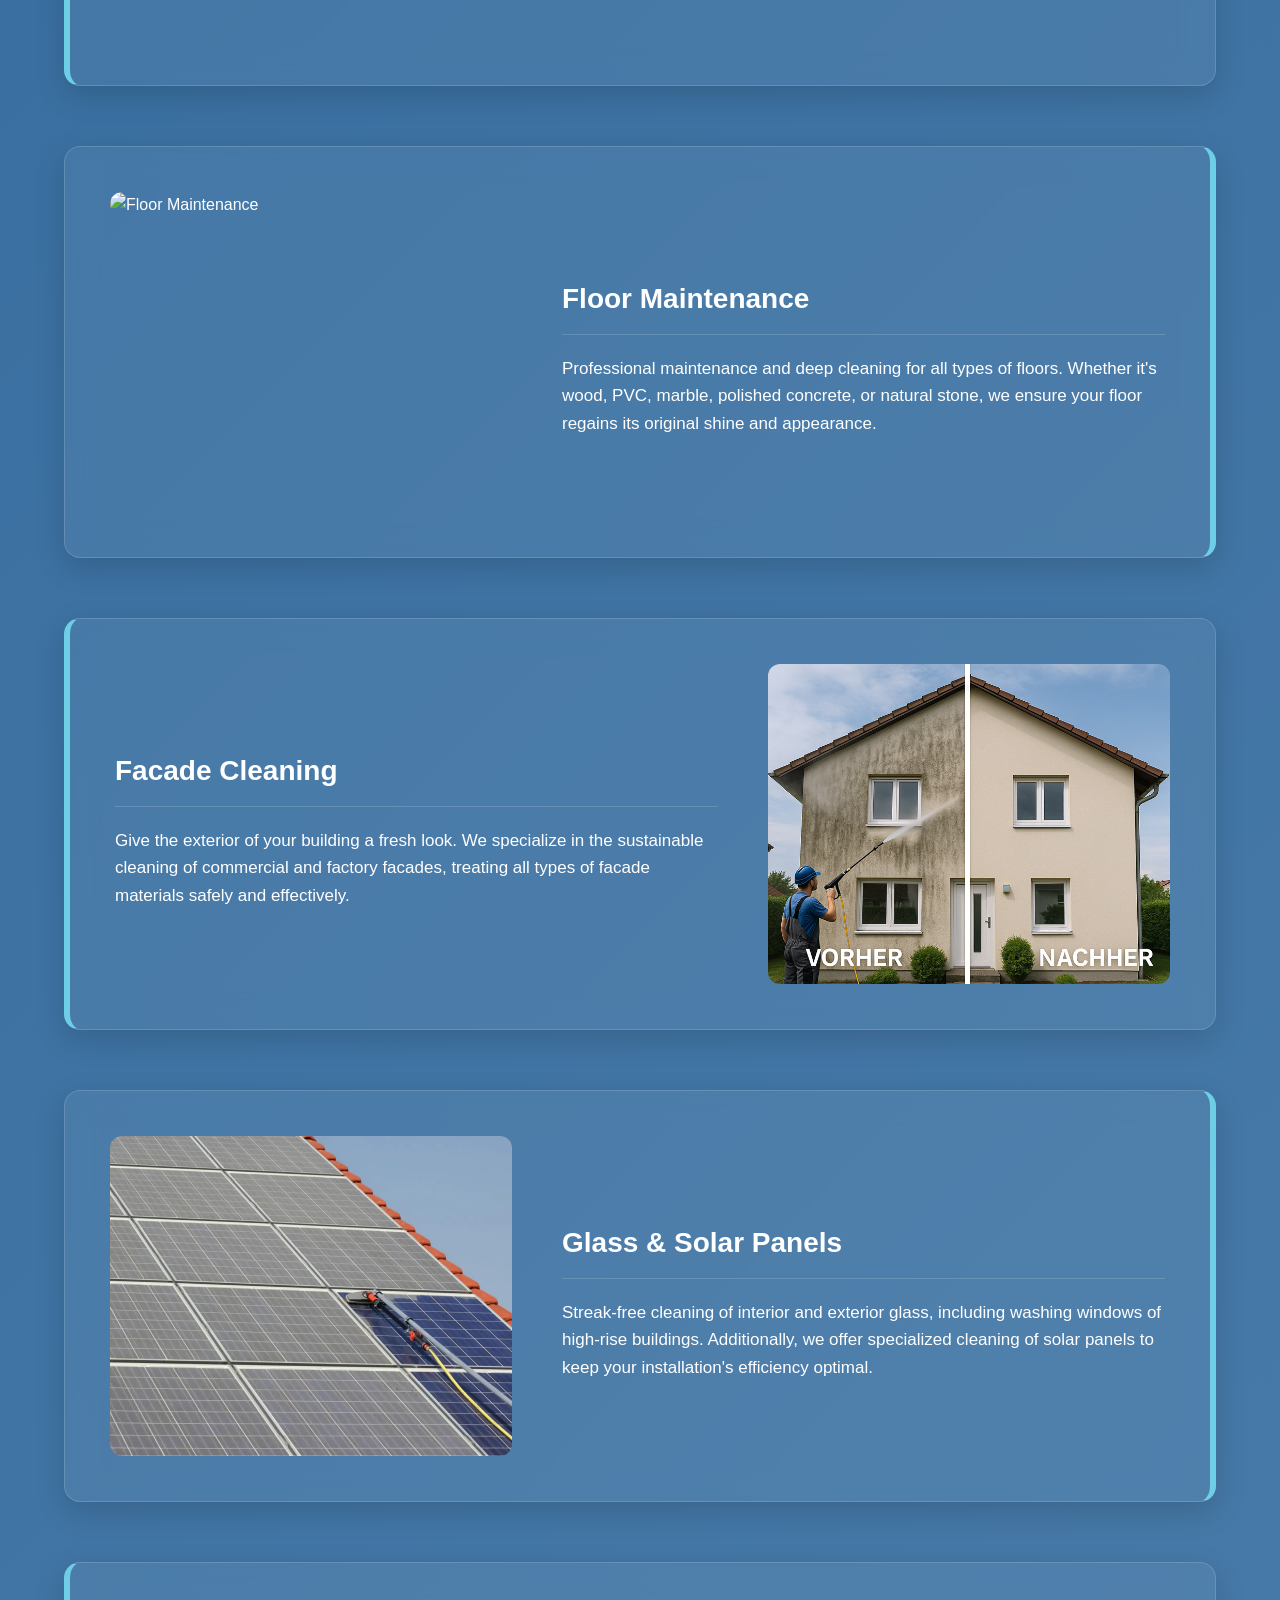
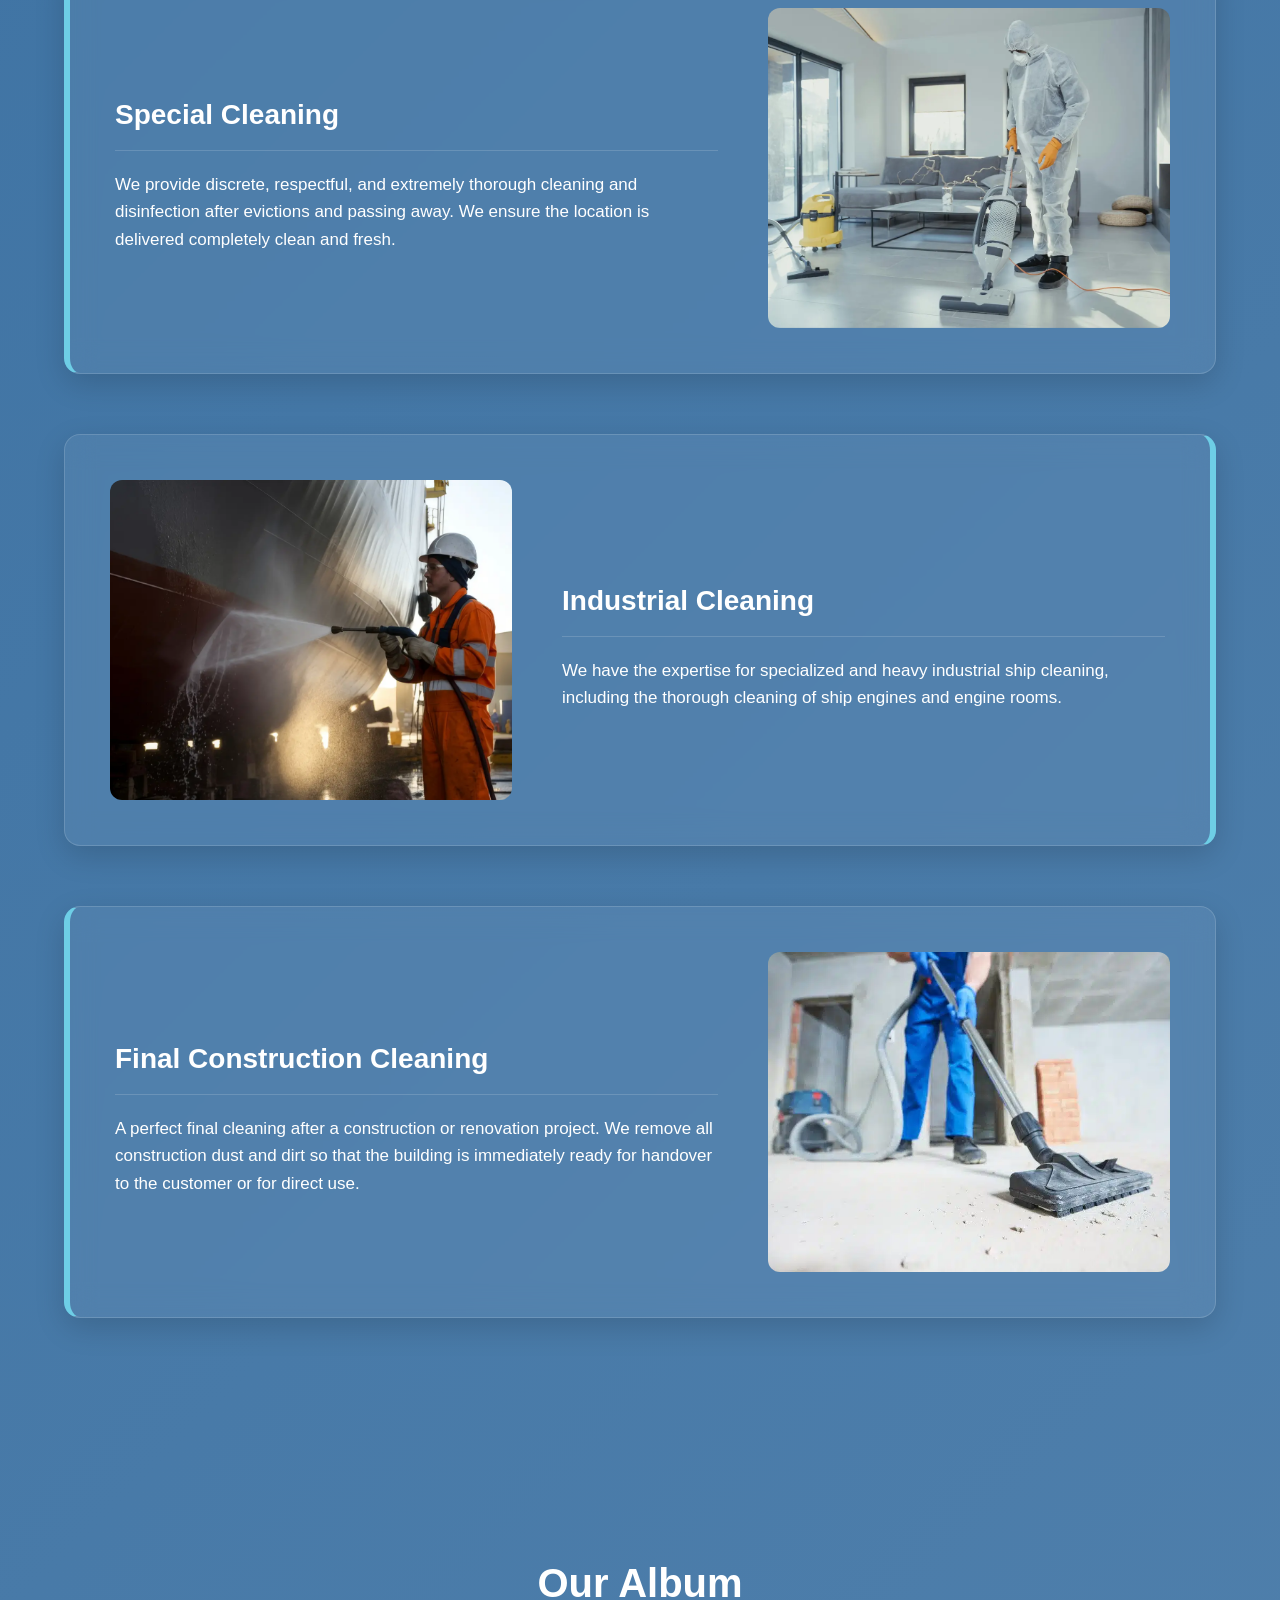
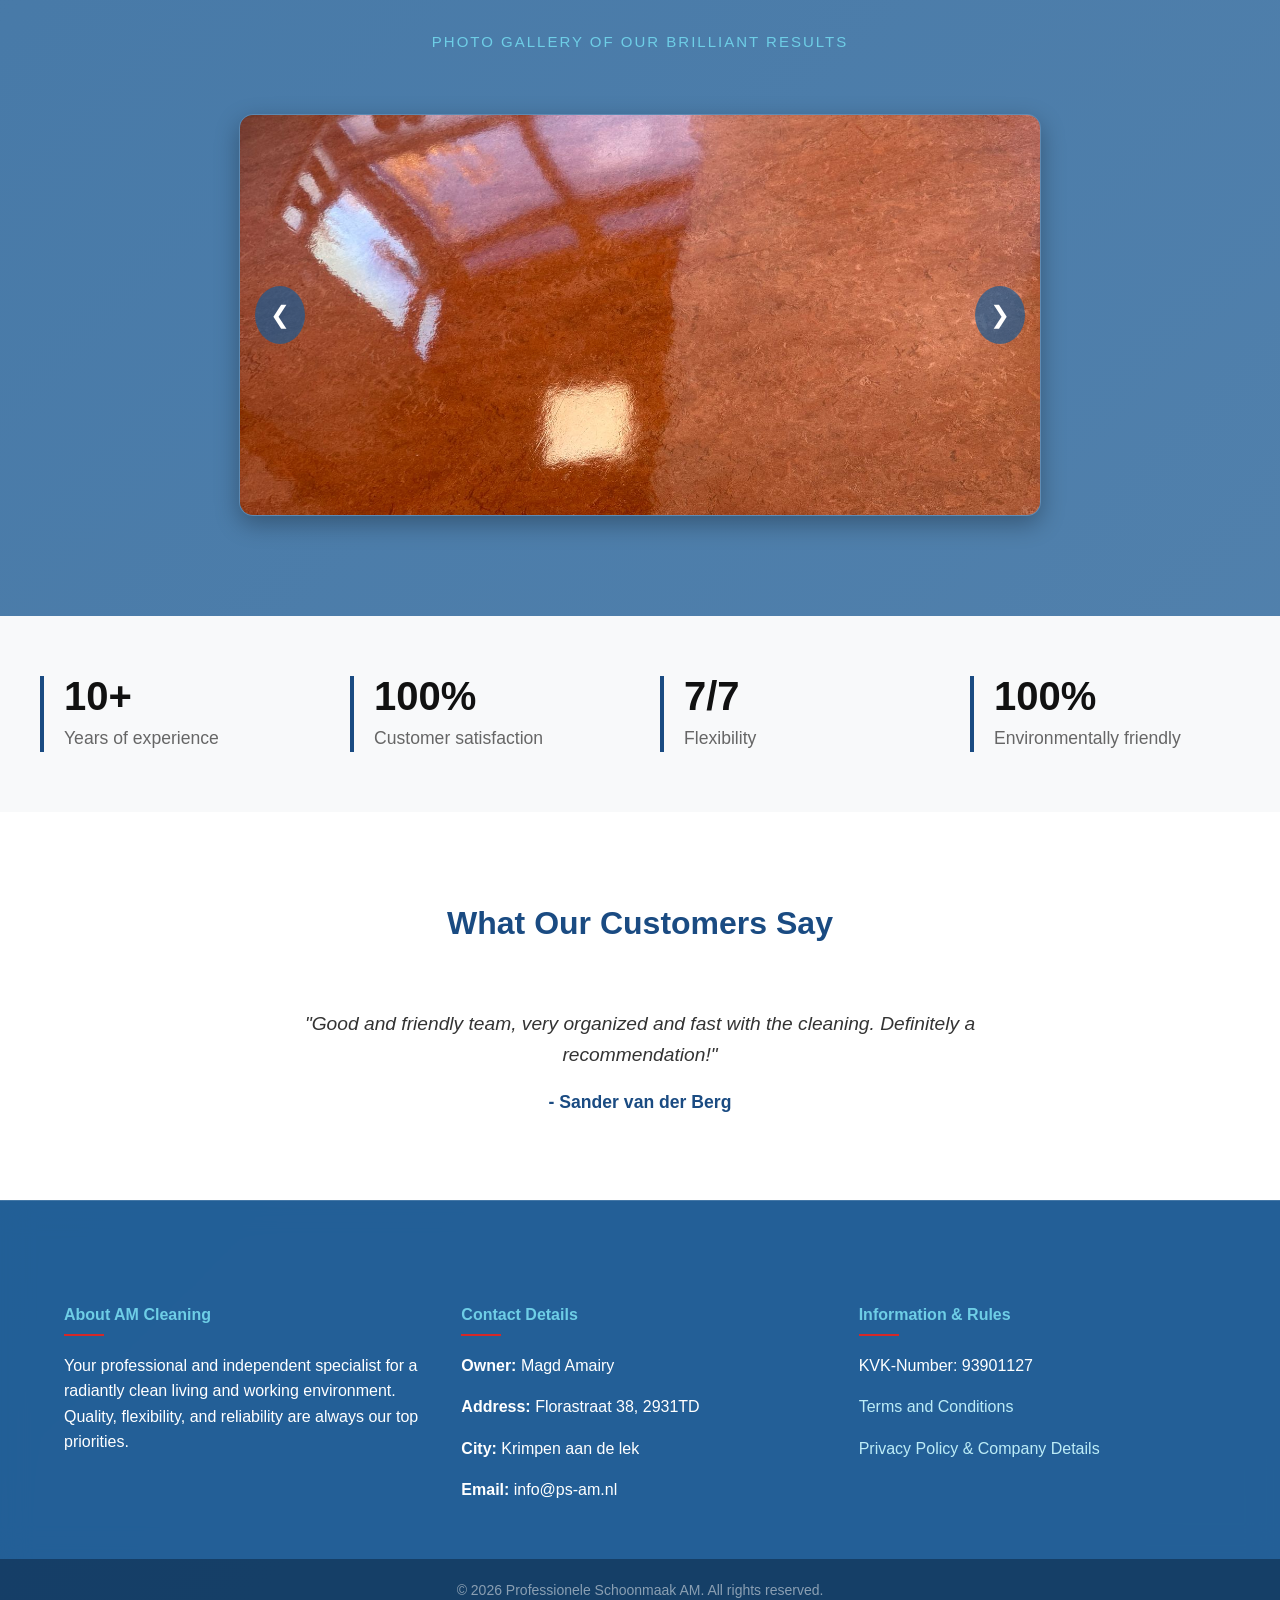
==== commit 8aa0a69e: "Added 2 Feedback sections" ====
--- a/index_en.html
+++ b/index_en.html
@@ -19,7 +19,7 @@
             <a href="#album">Album</a>
             <a href="#contact">Contact</a>
             <!-- Button zurück zur niederländischen Seite -->
-            <a href="PSAM_index.html" class="lang-btn" style="border: 1px solid var(--secondary-cyan); border-radius: 20px; padding: 5px 15px;">🇳🇱 NL</a>
+            <a href="index.html" class="lang-btn" style="border: 1px solid var(--secondary-cyan); border-radius: 20px; padding: 5px 15px;">🇳🇱 NL</a>
         </nav>
     </header>
 
@@ -135,6 +135,74 @@
         </div>
     </section>
 
+    <!-- Statistik-Bereich Start -->
+<section class="stats-section">
+    <div class="stats-container">
+        
+        <div class="stat-item">
+            <h3>10+</h3>
+            <p>Years of experience</p>
+        </div>
+        
+        <div class="stat-item">
+            <h3>100%</h3>
+            <p>Customer satisfaction</p>
+        </div>
+        
+        <div class="stat-item">
+            <h3>7/7</h3>
+            <p>Flexibility</p>
+        </div>
+
+        <div class="stat-item">
+            <h3>100%</h3>
+            <p>Environmentally friendly</p>
+        </div>
+
+    </div>
+</section>
+<!-- Statistik-Bereich Ende -->
+
+<!-- Klantenfeedback-Bereich Start -->
+<section class="feedback-section">
+    <div class="feedback-container">
+        <h2 class="feedback-title">What Our Customers Say</h2>
+        
+        <div class="feedback-slider">
+            <!-- Feedback 1 -->
+            <div class="feedback-slide active">
+                <p class="feedback-text">"Good and friendly team, very organized and fast with the cleaning. Definitely a recommendation!"</p>
+                <p class="feedback-author">- Sander van der Berg</p>
+            </div>
+            
+            <!-- Feedback 2 -->
+            <div class="feedback-slide">
+                <p class="feedback-text">"Fantastic service! Our floors look like new again. Thank you very much for the professional work."</p>
+                <p class="feedback-author">- Lotte de Jong</p>
+            </div>
+            
+            <!-- Feedback 3 -->
+            <div class="feedback-slide">
+                <p class="feedback-text">"Reliable and thorough. They have made everything perfectly clean after our renovation. We are very satisfied."</p>
+                <p class="feedback-author">- Daan Visser</p>
+            </div>
+            
+            <!-- Feedback 4 -->
+            <div class="feedback-slide">
+                <p class="feedback-text">"Always on time, and they work with great attention to detail. It's also great that they use eco-friendly products!"</p>
+                <p class="feedback-author">- Sophie Bakker</p>
+            </div>
+            
+            <!-- Feedback 5 -->
+            <div class="feedback-slide">
+                <p class="feedback-text">"Great experience with Professionele Schoonmaak AM. Communication was clear and the result is beautiful. Excellent!"</p>
+                <p class="feedback-author">- Bram Jansen</p>
+            </div>
+        </div>
+    </div>
+</section>
+<!-- Klantenfeedback-Bereich Ende -->
+
     <footer id="contact">
         <div>
             <h4>About AM Cleaning</h4>
@@ -159,42 +227,89 @@
         &copy; 2026 Professionele Schoonmaak AM. All rights reserved.
     </div>
 
-    <script>
+<script>
+    // Slideshow Logik
+    let currentSlide = 0;
+    const track = document.getElementById('sliderTrack');
+    const slides = document.querySelectorAll('.slide');
+    const totalSlides = slides.length;
+
+    function updateSlider() {
+        track.style.transform = `translateX(-${currentSlide * 100}%)`;
+    }
+
+    function moveSlide(direction) {
+        currentSlide = (currentSlide + direction + totalSlides) % totalSlides;
+        updateSlider();
+    }
+
+    // Automatisches Scrollen alle 3 Sekunden
+    let slideInterval = setInterval(() => moveSlide(1), 3000);
+
+    // Pause bei Hover (optional, aber nutzerfreundlich)
+    document.querySelector('.slider-container').addEventListener('mouseenter', () => clearInterval(slideInterval));
+    document.querySelector('.slider-container').addEventListener('mouseleave', () => {
+        slideInterval = setInterval(() => moveSlide(1), 3000);
+    });
+
+    // Lightbox Logik
+    const lightbox = document.getElementById('lightboxModal');
+    const lightboxImg = document.getElementById('lightboxImg');
+    const triggers = document.querySelectorAll('.lightbox-trigger');
+
+    triggers.forEach(img => {
+        img.addEventListener('click', function() {
+            lightbox.style.display = "flex";
+            lightboxImg.src = this.src;
+        });
+    });
+
+    function closeLightbox() {
+        lightbox.style.display = "none";
+    }
+</script>
+<script>
+    // Hamburger Menu Logik
+    const hamburger = document.getElementById('hamburger');
+    const navMenu = document.getElementById('nav-menu');
+
+    hamburger.addEventListener('click', () => {
+        hamburger.classList.toggle('active');
+        navMenu.classList.toggle('active');
+    });
+
+    // Menü schließen, wenn ein Link geklickt wird
+    document.querySelectorAll('#nav-menu a').forEach(link => {
+        link.addEventListener('click', () => {
+            hamburger.classList.remove('active');
+            navMenu.classList.remove('active');
+        });
+    });
+</script>
+<script>
+    // JavaScript für den automatischen Feedback-Slider
+document.addEventListener("DOMContentLoaded", function() {
+    const slides = document.querySelectorAll(".feedback-slide");
+    
+    // Prüfen, ob Slides vorhanden sind, um Fehler auf anderen Unterseiten zu vermeiden
+    if (slides.length > 0) {
         let currentSlide = 0;
-        const track = document.getElementById('sliderTrack');
-        const slides = document.querySelectorAll('.slide');
-        const totalSlides = slides.length;
-
-        function updateSlider() {
-            track.style.transform = `translateX(-${currentSlide * 100}%)`;
+
+        function nextSlide() {
+            // Aktuelles Slide ausblenden
+            slides[currentSlide].classList.remove("active");
+            
+            // Zum nächsten Slide wechseln (und wieder bei 0 anfangen, wenn das Ende erreicht ist)
+            currentSlide = (currentSlide + 1) % slides.length;
+            
+            // Neues Slide einblenden
+            slides[currentSlide].classList.add("active");
         }
 
-        function moveSlide(direction) {
-            currentSlide = (currentSlide + direction + totalSlides) % totalSlides;
-            updateSlider();
-        }
-
-        let slideInterval = setInterval(() => moveSlide(1), 3000);
-
-        document.querySelector('.slider-container').addEventListener('mouseenter', () => clearInterval(slideInterval));
-        document.querySelector('.slider-container').addEventListener('mouseleave', () => {
-            slideInterval = setInterval(() => moveSlide(1), 3000);
-        });
-
-        const lightbox = document.getElementById('lightboxModal');
-        const lightboxImg = document.getElementById('lightboxImg');
-        const triggers = document.querySelectorAll('.lightbox-trigger');
-
-        triggers.forEach(img => {
-            img.addEventListener('click', function() {
-                lightbox.style.display = "flex";
-                lightboxImg.src = this.src;
-            });
-        });
-
-        function closeLightbox() {
-            lightbox.style.display = "none";
-        }
-    </script>
+        // Intervall auf 3000 Millisekunden (3 Sekunden) setzen
+        setInterval(nextSlide, 3000);
+    }
+});
+</script>
 </body>
-</html>+</html>
--- a/style.css
+++ b/style.css
@@ -2,15 +2,16 @@
    FARBPALETTE & GLOBALE VARIABLEN
    ========================================================================== */
 :root {
-    --primary-blue: #1c5a93;   /* Das markante Dunkelblau aus dem Logo */
-    --secondary-cyan: #6ecee6; /* Das frische Cyan/Hellblau aus dem Logo */
-    --light-cyan: #bcecf7;     /* Sehr sanftes Cyan für dezente Akzente */
-    --accent-red: #D62828;     /* Kontrastfarbe für wichtige Buttons/Ränder */
+    --primary-blue: #1c5a93;
+    --secondary-cyan: #6ecee6;
+    --light-cyan: #bcecf7;
+    --accent-red: #D62828;
     --text-color: #ffffff;
 }
 
 html {
     scroll-behavior: smooth;
+    overflow-x: hidden; /* Verhindert horizontales Scrollen */
 }
 
 body {
@@ -19,30 +20,21 @@
     padding: 0;
     color: var(--text-color);
     line-height: 1.6;
-    /* Der globale Hintergrund ist nun perfekt auf die Logofarben abgestimmt */
     background: linear-gradient(135deg, rgba(28, 90, 147, 0.9) 0%, rgba(28, 90, 147, 0.75) 100%), 
                 url('dinesten (2).jpeg') center/cover no-repeat fixed;
+    overflow-x: hidden;
 }
 
 /* ==========================================================================
    CUSTOM SCROLLBAR
    ========================================================================== */
-::-webkit-scrollbar {
-    width: 10px;
-}
-::-webkit-scrollbar-track {
-    background: rgba(255, 255, 255, 0.05);
-}
-::-webkit-scrollbar-thumb {
-    background: var(--secondary-cyan);
-    border-radius: 5px;
-}
-::-webkit-scrollbar-thumb:hover {
-    background: var(--light-cyan);
-}
-
-/* ==========================================================================
-   HEADER & NAVIGATION (Glassmorphism Effect)
+::-webkit-scrollbar { width: 10px; }
+::-webkit-scrollbar-track { background: rgba(255, 255, 255, 0.05); }
+::-webkit-scrollbar-thumb { background: var(--secondary-cyan); border-radius: 5px; }
+::-webkit-scrollbar-thumb:hover { background: var(--light-cyan); }
+
+/* ==========================================================================
+   HEADER & NAVIGATION (Desktop)
    ========================================================================== */
 header {
     display: flex;
@@ -50,8 +42,8 @@
     align-items: center;
     padding: 15px 5%;
     background-color: rgba(255, 255, 255, 0.07);
+    -webkit-backdrop-filter: blur(20px);
     backdrop-filter: blur(20px);
-    -webkit-backdrop-filter: blur(20px);
     border-bottom: 1px solid rgba(255, 255, 255, 0.1);
     position: sticky;
     top: 0;
@@ -79,11 +71,9 @@
     transform: rotate(-5px) scale(1.05);
 }
 
-.hero-logo {
-    display: block;
-    margin: auto; /* Zentriert das Bild und gibt 30px Abstand nach oben und unten */
-    max-width: 500px; /* Hier kannst du die Größe anpassen, je nachdem wie es am besten aussieht */
-    height: auto;
+nav {
+    display: flex;
+    align-items: center;
 }
 
 nav a {
@@ -96,7 +86,6 @@
     transition: color 0.3s, transform 0.3s;
 }
 
-/* Unterstrich-Animation beim Drüberschweben */
 nav a::after {
     content: '';
     position: absolute;
@@ -108,12 +97,25 @@
     transition: width 0.3s ease;
 }
 
-nav a:hover {
-    color: var(--secondary-cyan);
-}
-
-nav a:hover::after {
-    width: 100%;
+nav a:hover { color: var(--secondary-cyan); }
+nav a:hover::after { width: 100%; }
+
+/* Hamburger Menü Icon (Auf Desktop versteckt) */
+.hamburger {
+    display: none;
+    cursor: pointer;
+    flex-direction: column;
+    gap: 6px;
+    z-index: 1001;
+}
+
+.hamburger span {
+    display: block;
+    width: 30px;
+    height: 3px;
+    background-color: white;
+    border-radius: 3px;
+    transition: all 0.3s ease-in-out;
 }
 
 /* ==========================================================================
@@ -142,7 +144,16 @@
     text-shadow: 0 2px 10px rgba(0,0,0,0.3);
 }
 
-/* Pulsierender CTA Button */
+/* Dynamisches Hero Logo */
+.hero-logo {
+    display: block;
+    margin: 0 auto 30px auto;
+    width: 100%;
+    max-width: 85vw; 
+    max-height: 45vh; 
+    object-fit: contain;
+}
+
 .cta-btn {
     background: linear-gradient(90deg, var(--accent-red) 0%, #F77F00 100%);
     color: white;
@@ -154,7 +165,6 @@
     box-shadow: 0 6px 20px rgba(214, 40, 40, 0.4);
     transition: all 0.3s ease;
     display: inline-block;
-    letter-spacing: 0.5px;
 }
 
 .cta-btn:hover {
@@ -163,19 +173,15 @@
 }
 
 /* ==========================================================================
-   ALLGEMEINE SEKTIONEN & ÜBERSCHRIFTEN
-   ========================================================================== */
-section {
-    padding: 100px 5%;
-}
+   ALLGEMEINE SEKTIONEN & DIENSTLEISTUNGEN
+   ========================================================================== */
+section { padding: 100px 5%; }
 
 .section-title {
     text-align: center;
-    color: #ffffff;
     font-size: 40px;
     font-weight: 800;
     margin-bottom: 15px;
-    text-shadow: 0 2px 10px rgba(0,0,0,0.2);
 }
 
 .section-subtitle {
@@ -185,14 +191,6 @@
     margin-bottom: 60px;
     text-transform: uppercase;
     letter-spacing: 2px;
-    font-weight: 600;
-}
-
-/* ==========================================================================
-   NEUES DIENSTLEISTUNGS-LAYOUT (Große, abwechselnde Blöcke)
-   ========================================================================== */
-.services-bg {
-    background: transparent;
 }
 
 .services-layout {
@@ -208,8 +206,8 @@
     align-items: center;
     gap: 50px;
     background: rgba(255, 255, 255, 0.06);
+    -webkit-backdrop-filter: blur(15px);
     backdrop-filter: blur(15px);
-    -webkit-backdrop-filter: blur(15px);
     border: 1px solid rgba(255, 255, 255, 0.15);
     border-left: 6px solid var(--secondary-cyan);
     border-radius: 16px;
@@ -218,7 +216,6 @@
     transition: transform 0.3s ease, box-shadow 0.3s ease;
 }
 
-/* Jedes zweite Element wird automatisch horizontal umgedreht (Bild links, Text rechts) */
 .service-block:nth-child(even) {
     flex-direction: row-reverse;
     border-left: 1px solid rgba(255, 255, 255, 0.15);
@@ -230,254 +227,21 @@
     box-shadow: 0 15px 35px rgba(110, 206, 230, 0.25);
 }
 
-.service-content {
-    flex: 1.2;
-}
-
-.service-content h3 {
-    font-size: 28px;
-    margin-top: 0;
-    margin-bottom: 20px;
-    font-weight: 700;
-    color: #ffffff;
-    border-bottom: 1px solid rgba(255, 255, 255, 0.15);
-    padding-bottom: 12px;
-}
-
-.service-content p {
-    font-size: 17px;
-    color: rgba(255, 255, 255, 0.9);
-    margin: 0;
-    font-weight: 300;
-    line-height: 1.8;
-}
+.service-content { flex: 1.2; }
+.service-content h3 { font-size: 28px; margin-bottom: 20px; border-bottom: 1px solid rgba(255, 255, 255, 0.15); padding-bottom: 12px; }
+.service-content p { font-size: 17px; font-weight: 300; }
 
 .service-image-wrapper {
     flex: 0.8;
     border-radius: 12px;
     overflow: hidden;
-    box-shadow: 0 8px 25px rgba(0,0,0,0.3);
-    height: 320px; /* Einheitliche Höhe für alle Bilder */
-}
-
-.service-image-wrapper img {
-    width: 100%;
-    height: 100%;
-    object-fit: cover;
-    display: block;
-    transition: transform 0.5s ease;
-}
-
-.service-block:hover .service-image-wrapper img {
-    transform: scale(1.05);
-}
-
-/* ==========================================================================
-   ALBUM / PORTFOLIO GRID
-   ========================================================================== */
-.album-grid {
-    display: grid;
-    grid-template-columns: repeat(auto-fit, minmax(350px, 1fr));
-    gap: 25px;
-    max-width: 1250px;
-    margin: 0 auto;
-}
-
-.album-item {
-    position: relative;
-    border-radius: 14px;
-    overflow: hidden;
-    box-shadow: 0 8px 25px rgba(0,0,0,0.2);
-    height: 280px;
-    background-color: rgba(255, 255, 255, 0.05);
-    border: 1px solid rgba(255, 255, 255, 0.1);
-}
-
-.album-item img {
-    width: 100%;
-    height: 100%;
-    object-fit: cover;
-    transition: transform 0.6s cubic-bezier(0.165, 0.84, 0.44, 1);
-    display: block;
-}
-
-.album-overlay {
-    position: absolute;
-    bottom: 0;
-    left: 0;
-    right: 0;
-    background: linear-gradient(to top, rgba(28, 90, 147, 0.95) 0%, rgba(28, 90, 147, 0.4) 75%, rgba(28, 90, 147, 0) 100%);
-    padding: 30px 20px 20px 20px;
-    color: white;
-    transform: translateY(20px);
-    opacity: 0;
-    transition: all 0.4s ease;
-}
-
-.album-overlay h4 {
-    margin: 0;
-    font-size: 18px;
-    font-weight: 600;
-}
-
-.album-item:hover img {
-    transform: scale(1.08);
-}
-
-.album-item:hover .album-overlay {
-    transform: translateY(0);
-    opacity: 1;
-}
-
-/* ==========================================================================
-   FOOTER BEREICH (An die neuen Farben angeglichen)
-   ========================================================================== */
-footer {
-    background-color: rgba(28, 90, 147, 0.85); 
-    backdrop-filter: blur(15px);
-    -webkit-backdrop-filter: blur(15px);
-    color: white;
-    padding: 80px 5% 40px 5%;
-    display: grid;
-    grid-template-columns: repeat(auto-fit, minmax(280px, 1fr));
-    gap: 40px;
-    border-top: 1px solid rgba(255, 255, 255, 0.15);
-}
-
-footer h4 {
-    color: var(--secondary-cyan);
-    font-size: 22px;
-    margin-bottom: 25px;
-    font-weight: 700;
-    position: relative;
-}
-
-footer h4::after {
-    content: '';
-    position: absolute;
-    left: 0;
-    bottom: -8px;
-    width: 40px;
-    height: 2px;
-    background-color: var(--accent-red);
-}
-
-footer p {
-    margin: 8px 0;
-    color: rgba(255, 255, 255, 0.8);
-    font-weight: 300;
-}
-
-footer a {
-    color: #bcecf7;
-    text-decoration: none;
-    transition: color 0.3s;
-}
-
-footer a:hover {
-    color: white;
-    text-decoration: underline;
-}
-
-.footer-bottom {
-    background-color: rgba(18, 60, 100, 0.95);
-    color: rgba(255, 255, 255, 0.5);
-    text-align: center;
-    padding: 20px;
-    font-size: 14px;
-    border-top: 1px solid rgba(255, 255, 255, 0.05);
-    font-weight: 300;
-}
-
-/* ==========================================================================
-   RESPONSIVENESS & SKALIERBARKEIT (Mobil- & Tabletansichten)
-   ========================================================================== */
-@media (max-width: 992px) {
-    .hero h1 { font-size: 46px; }
-    .hero p { font-size: 18px; }
-    section { padding: 80px 5%; }
-    
-    /* Schaltet bei Mobilgeräten das seitliche Layout untereinander, um Stauchung zu verhindern */
-    .service-block, .service-block:nth-child(even) {
-        flex-direction: column;
-        padding: 30px;
-        border-left: 1px solid rgba(255, 255, 255, 0.15);
-        border-right: 1px solid rgba(255, 255, 255, 0.15);
-        border-top: 6px solid var(--secondary-cyan);
-        border-bottom: 1px solid rgba(255, 255, 255, 0.15);
-    }
-    
-    .service-image-wrapper {
-        width: 100%;
-        height: 250px;
-    }
-}
-
-@media (max-width: 768px) {
-    header {
-        flex-direction: column;
-        gap: 15px;
-        padding: 15px 20px;
-        text-align: center;
-    }
-
-    nav {
-        display: flex;
-        flex-wrap: wrap;
-        justify-content: center;
-        gap: 15px;
-        width: 100%;
-    }
-
-    nav a {
-        margin-left: 0;
-        font-size: 15px;
-        padding: 5px 10px;
-        background: rgba(255, 255, 255, 0.05);
-        border-radius: 6px;
-        border: 1px solid rgba(255, 255, 255, 0.1);
-    }
-
-    .hero {
-        padding: 100px 20px;
-    }
-
-    .hero h1 {
-        font-size: 34px;
-        letter-spacing: -0.5px;
-    }
-
-    .hero p {
-        font-size: 16px;
-        margin-bottom: 30px;
-    }
-
-    .cta-btn {
-        padding: 14px 30px;
-        font-size: 16px;
-    }
-
-    .section-title {
-        font-size: 30px;
-    }
-
-    .section-subtitle {
-        font-size: 13px;
-        margin-bottom: 40px;
-    }
-
-    .album-grid {
-        grid-template-columns: 1fr;
-        gap: 20px;
-    }
-
-    .album-item {
-        height: 240px;
-    }
-}
-
-    /* ==========================================================================
-   SLIDESHOW / CAROUSEL
+    height: 320px;
+}
+.service-image-wrapper img { width: 100%; height: 100%; object-fit: cover; transition: transform 0.5s ease; }
+.service-block:hover .service-image-wrapper img { transform: scale(1.05); }
+
+/* ==========================================================================
+   ALBUM / SLIDER / LIGHTBOX
    ========================================================================== */
 .slider-container {
     position: relative;
@@ -489,22 +253,9 @@
     border: 1px solid rgba(255, 255, 255, 0.1);
 }
 
-.slider-track {
-    display: flex;
-    transition: transform 0.6s cubic-bezier(0.25, 1, 0.5, 1);
-}
-
-.slide {
-    min-width: 100%;
-    height: 400px;
-}
-
-.slide img {
-    width: 100%;
-    height: 100%;
-    object-fit: cover;
-    cursor: zoom-in; /* Zeigt an, dass das Bild klickbar ist */
-}
+.slider-track { display: flex; transition: transform 0.6s cubic-bezier(0.25, 1, 0.5, 1); }
+.slide { min-width: 100%; height: 400px; }
+.slide img { width: 100%; height: 100%; object-fit: cover; cursor: zoom-in; }
 
 .slider-btn {
     position: absolute;
@@ -517,64 +268,219 @@
     cursor: pointer;
     font-size: 24px;
     border-radius: 50%;
-    transition: background 0.3s ease;
     z-index: 10;
 }
-
-.slider-btn:hover {
-    background: var(--secondary-cyan);
-}
-
+.slider-btn:hover { background: var(--secondary-cyan); }
 .slider-btn.prev { left: 15px; }
 .slider-btn.next { right: 15px; }
 
-/* ==========================================================================
-   LIGHTBOX (Bilder groß anzeigen)
-   ========================================================================== */
 .lightbox {
     display: none; 
     position: fixed;
     z-index: 9999;
+    left: 0; top: 0; width: 100%; height: 100%;
+    background-color: rgba(0, 0, 0, 0.9);
+    justify-content: center; align-items: center;
+    -webkit-backdrop-filter: blur(10px);
+    backdrop-filter: blur(10px);
+}
+.lightbox-content { max-width: 90%; max-height: 90vh; border-radius: 8px; animation: zoomIn 0.3s ease; }
+.close-lightbox { position: absolute; top: 20px; right: 35px; color: white; font-size: 40px; cursor: pointer; }
+@keyframes zoomIn { from { transform: scale(0.8); opacity: 0; } to { transform: scale(1); opacity: 1; } }
+
+/* ==========================================================================
+   Styling für den Statistik-Bereich
+   ========================================================================== */
+.stats-section {
+    padding: 60px 20px;
+    background-color: #f8f9fa; /* Sehr helles Grau, ähnlich wie im Screenshot */
+}
+
+.stats-container {
+    display: grid;
+    /* Erstellt automatisch so viele Spalten wie passen, ideal für Responsive Design */
+    grid-template-columns: repeat(auto-fit, minmax(200px, 1fr));
+    gap: 40px;
+    max-width: 1200px;
+    margin: 0 auto;
+}
+
+.stat-item {
+    /* Die blaue Linie an der Seite */
+    border-left: 4px solid #1a4b82; /* Passe diesen HEX-Code an das Blau im Logo an */
+    padding-left: 20px;
+}
+
+.stat-item h3 {
+    font-size: 2.5rem;
+    font-weight: bold;
+    color: #111;
+    margin: 0 0 8px 0;
+    line-height: 1;
+}
+
+.stat-item p {
+    font-size: 1.1rem;
+    color: #666;
+    margin: 0;
+}
+
+/* ==========================================================================
+Styling für das Kundenfeedback
+========================================================================== */
+.feedback-section {
+    padding: 60px 20px;
+    background-color: #ffffff;
+    text-align: center;
+}
+
+.feedback-title {
+    font-size: 2rem;
+    color: #1a4b82; /* Passend zum Blau im Logo */
+    margin-bottom: 40px;
+}
+
+.feedback-container {
+    max-width: 800px;
+    margin: 0 auto;
+    /* position, height und overflow wurden hier entfernt */
+}
+
+/* Neue Regel für den Slider-Wrapper hinzufügen */
+.feedback-slider {
+    position: relative;
+    height: 150px; 
+    overflow: hidden;
+}
+
+.feedback-slide {
+    position: absolute;
+    top: 0;
     left: 0;
-    top: 0;
     width: 100%;
-    height: 100%;
-    background-color: rgba(0, 0, 0, 0.9);
-    justify-content: center;
-    align-items: center;
-    backdrop-filter: blur(10px);
-}
-
-.lightbox-content {
-    max-width: 90%;
-    max-height: 90vh;
-    border-radius: 8px;
-    box-shadow: 0 0 30px rgba(0,0,0,0.8);
-    animation: zoomIn 0.3s ease;
-}
-
-.close-lightbox {
-    position: absolute;
-    top: 20px;
-    right: 35px;
-    color: white;
-    font-size: 40px;
+    opacity: 0;
+    transition: opacity 0.8s ease-in-out;
+    pointer-events: none;
+}
+
+.feedback-slide.active {
+    opacity: 1;
+    pointer-events: auto;
+}
+
+.feedback-text {
+    font-size: 1.2rem;
+    font-style: italic;
+    color: #333;
+    margin-bottom: 15px;
+    line-height: 1.6;
+}
+
+.feedback-author {
+    font-size: 1.1rem;
     font-weight: bold;
-    cursor: pointer;
-    transition: color 0.3s;
-}
-
-.close-lightbox:hover {
-    color: var(--secondary-cyan);
-}
-
-@keyframes zoomIn {
-    from { transform: scale(0.8); opacity: 0; }
-    to { transform: scale(1); opacity: 1; }
-}
-
-    footer {
-        padding: 50px 20px 30px 20px;
-        gap: 30px;
-    }
+    color: #1a4b82;
+}
+
+/* Responsive Anpassung für kleinere Bildschirme */
+@media (max-width: 600px) {
+    .feedback-slider {
+        height: 200px; /* Klasse hier zu .feedback-slider geändert */
+    }
+    .feedback-text {
+        font-size: 1.1rem;
+    }
+}
+
+/* ==========================================================================
+   FOOTER
+   ========================================================================== */
+footer {
+    background-color: rgba(28, 90, 147, 0.85); 
+    -webkit-backdrop-filter: blur(15px);
+    backdrop-filter: blur(15px);
+    padding: 80px 5% 40px 5%;
+    display: grid;
+    grid-template-columns: repeat(auto-fit, minmax(280px, 1fr));
+    gap: 40px;
+    border-top: 1px solid rgba(255, 255, 255, 0.15);
+}
+footer h4 { color: var(--secondary-cyan); margin-bottom: 25px; position: relative; }
+footer h4::after { content: ''; position: absolute; left: 0; bottom: -8px; width: 40px; height: 2px; background-color: var(--accent-red); }
+footer a { color: #bcecf7; text-decoration: none; }
+footer a:hover { color: white; text-decoration: underline; }
+.footer-bottom { background-color: rgba(18, 60, 100, 0.95); text-align: center; padding: 20px; font-size: 14px; color: rgba(255, 255, 255, 0.5); }
+
+
+/* ==========================================================================
+   RESPONSIVE DESIGN (Tablets & Mobile)
+   ========================================================================== */
+@media (max-width: 992px) {
+    .hero h1 { font-size: 46px; }
+    .hero p { font-size: 18px; }
+    
+    /* Layout für Dienstleistungen untereinander statt nebeneinander */
+    .service-block, .service-block:nth-child(even) {
+        flex-direction: column;
+        padding: 30px; 
+        border-left: 1px solid rgba(255, 255, 255, 0.15);
+        border-right: 1px solid rgba(255, 255, 255, 0.15);
+        border-top: 6px solid var(--secondary-cyan);
+    }
+    .service-image-wrapper { width: 100%; height: 250px; }
+}
+
+@media screen and (max-width: 768px) {
+    /* Header & Navigation (Hamburger Menü) */
+    header {
+        padding: 15px 20px;
+    }
+
+    .logo {
+        margin: 0 auto; 
+        padding-left: 0; /* Entfernt das alte Padding, damit das Logo vollen Platz hat */
+    }
+
+    .logo img { 
+        height: 75px; /* Vorher 50px - teste hier gerne Werte zwischen 70px und 90px */
+    }
+    .logo span { display: none; } /* Text verstecken */
+
+    .hamburger { display: flex; }
+
+    /* Slide-in Menü */
+    nav {
+        position: fixed;
+        top: 0;
+        right: -100%; 
+        width: 75%; 
+        height: 100vh;
+        background-color: rgba(28, 90, 147, 0.98); 
+        -webkit-backdrop-filter: blur(15px);
+        backdrop-filter: blur(15px);
+        flex-direction: column;
+        justify-content: center;
+        transition: right 0.4s ease;
+        box-shadow: -5px 0 20px rgba(0,0,0,0.5);
+    }
+
+    nav.active { right: 0; }
+    
+    nav a { margin: 20px 0; font-size: 22px; padding: 10px 20px; }
+    nav a::after { display: none; } /* Unterstrich-Animation im Mobile-Menü ausblenden */
+
+    /* Hamburger Animation zum "X" */
+    .hamburger.active span:nth-child(1) { transform: translateY(9px) rotate(45deg); }
+    .hamburger.active span:nth-child(2) { opacity: 0; }
+    .hamburger.active span:nth-child(3) { transform: translateY(-9px) rotate(-45deg); }
+
+    /* Anpassungen für kleinere Bildschirme */
+    .hero { padding: 60px 20px; }
+    .hero h1 { font-size: 34px; }
+    .hero p { font-size: 16px; margin-bottom: 30px; }
+    .cta-btn { padding: 14px 30px; font-size: 16px; }
+    .section-title { font-size: 30px; }
+    
+    .slide { height: 250px; }
+    footer { padding: 50px 20px 30px 20px; gap: 30px; }
 }
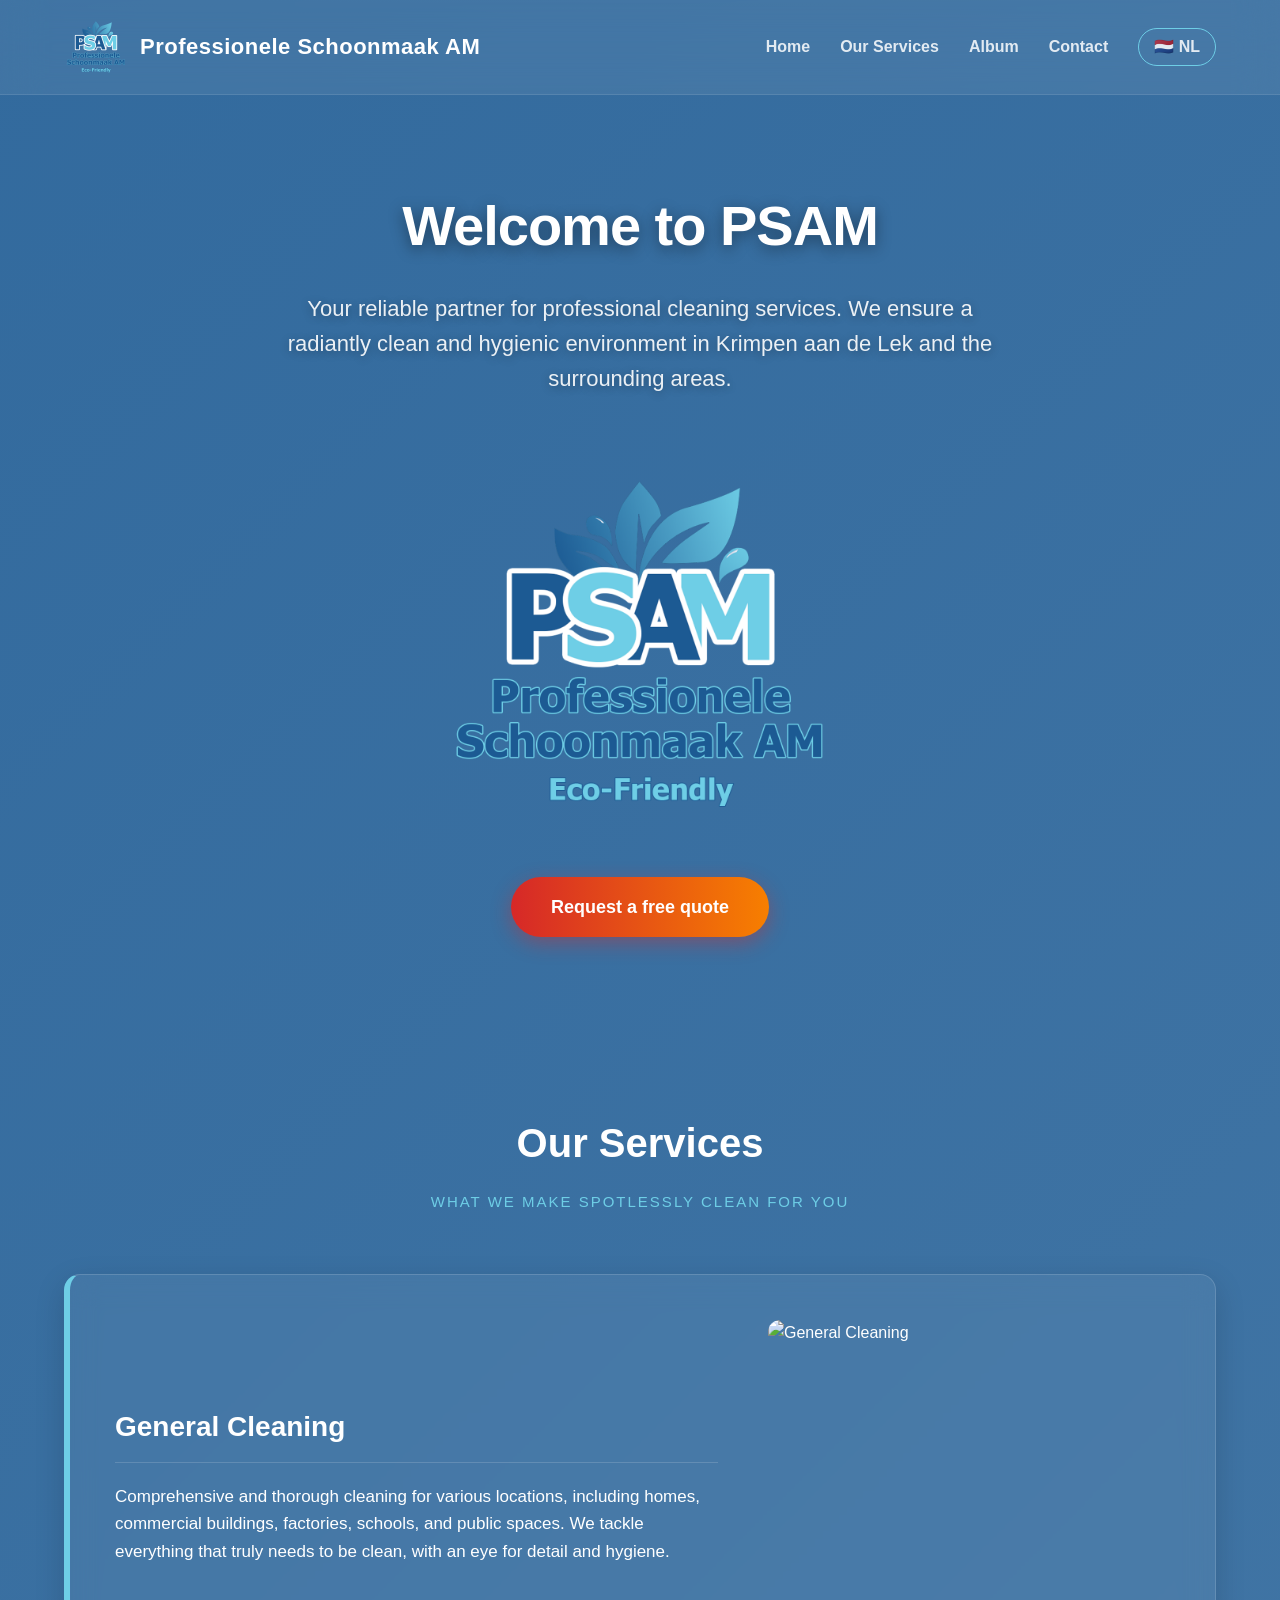
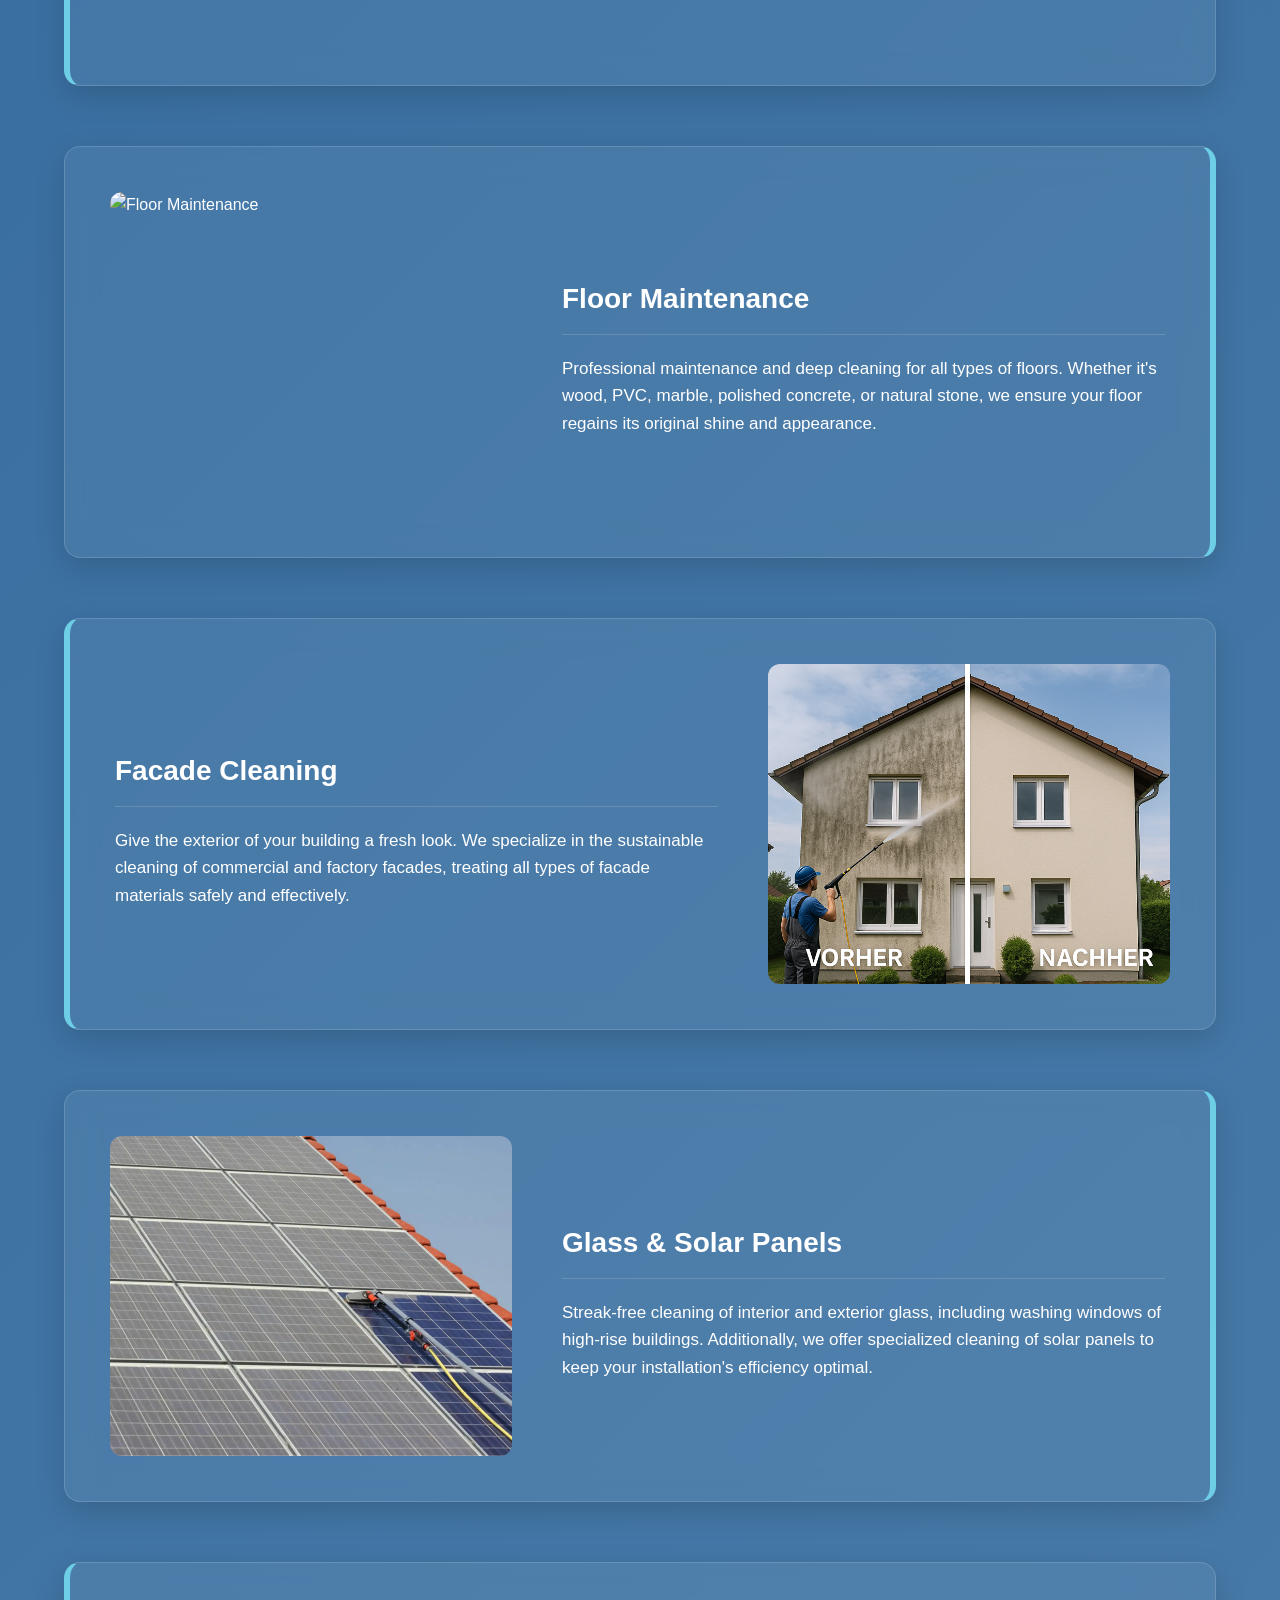
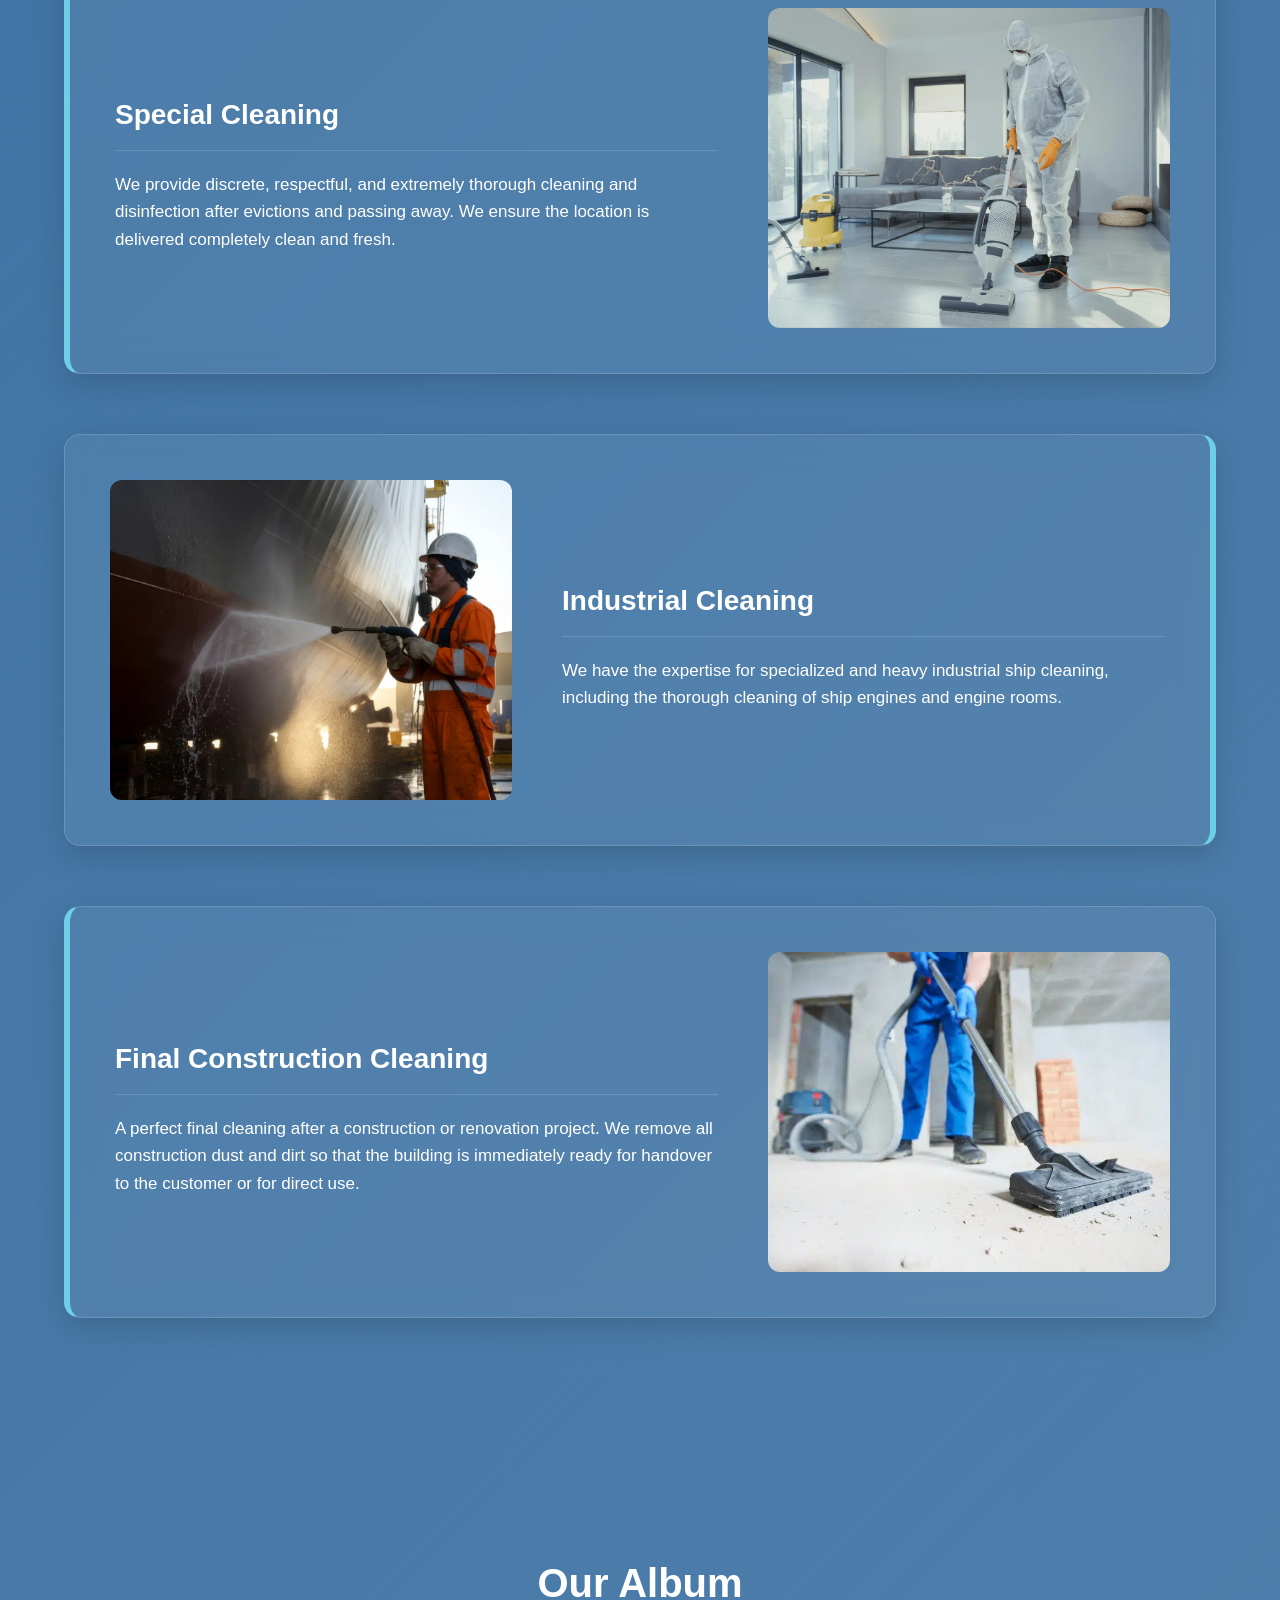
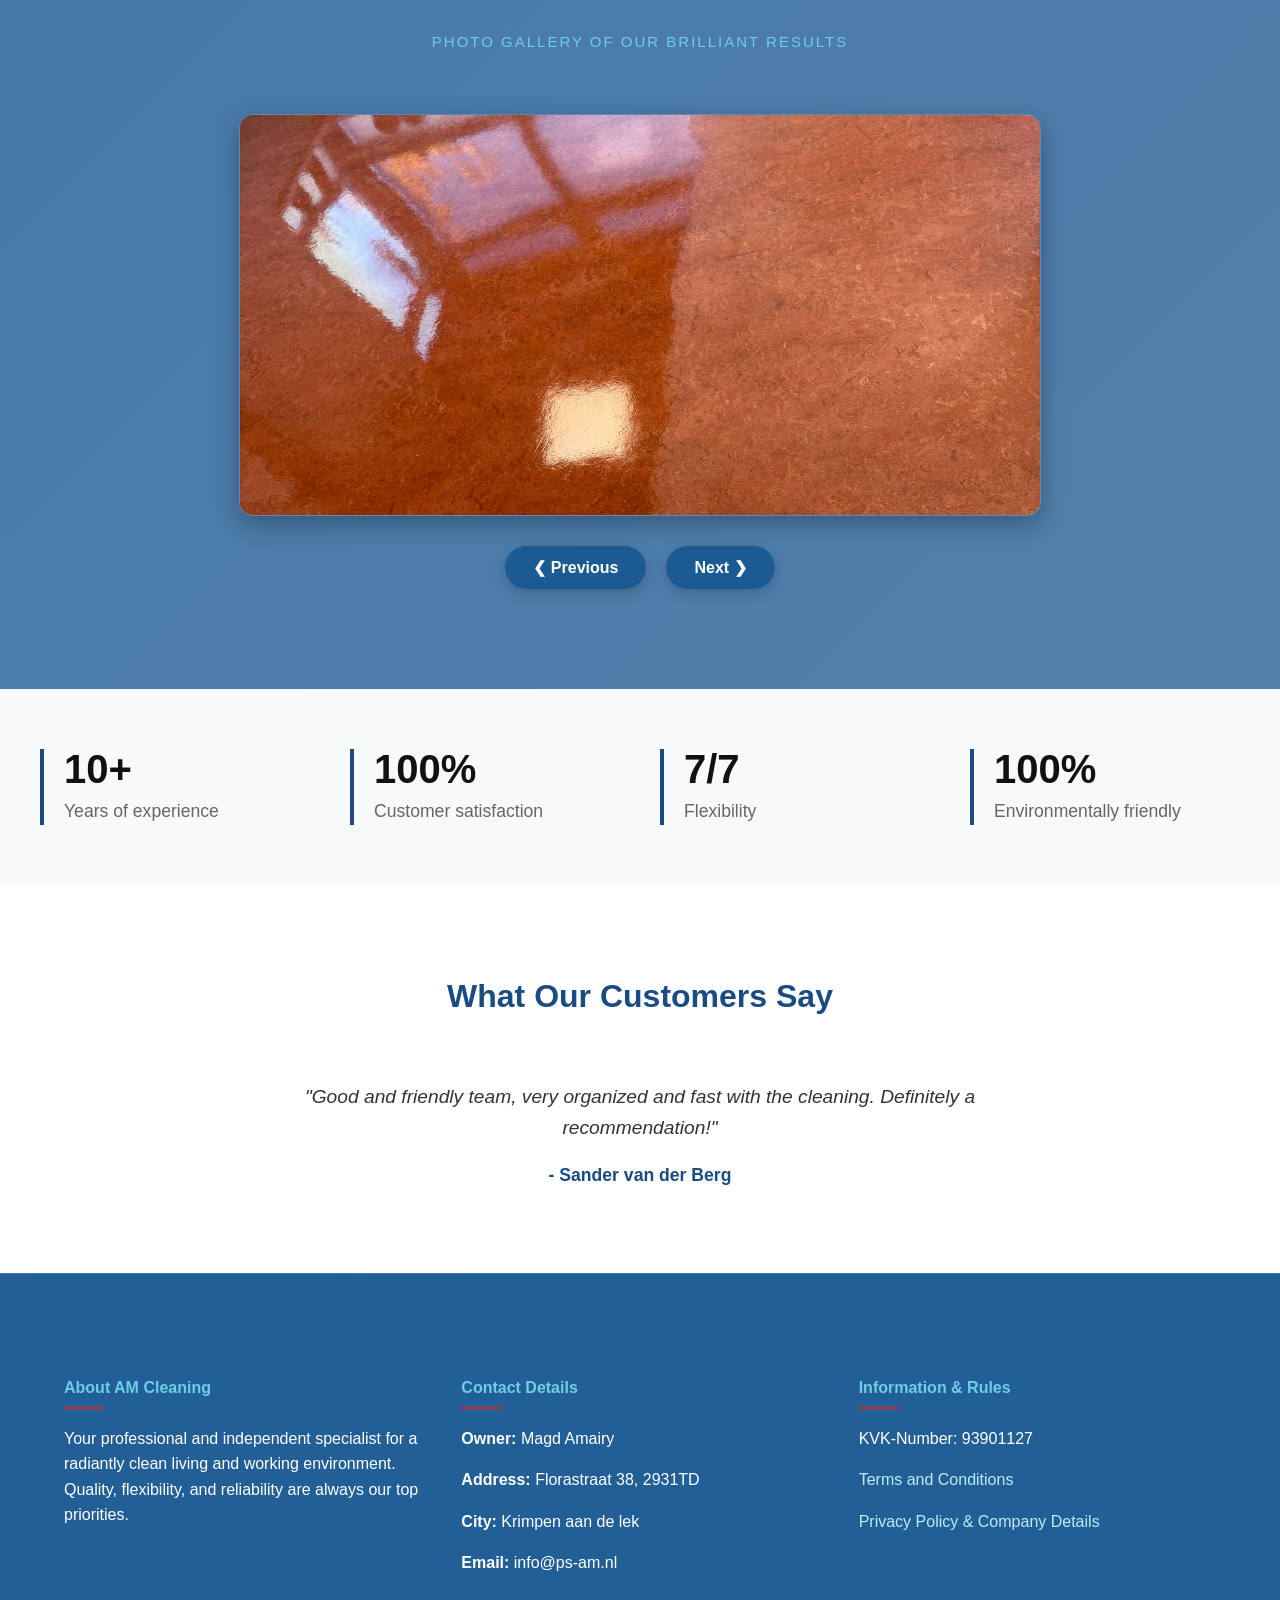
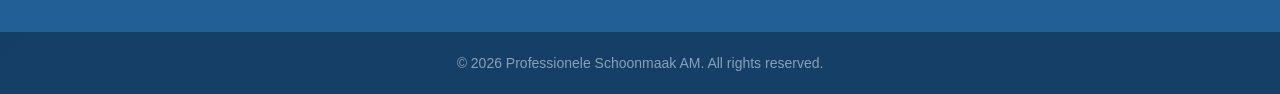
==== commit 350242e4: "optimize Album" ====
--- a/index_en.html
+++ b/index_en.html
@@ -107,31 +107,36 @@
         </div>
     </section>
 
-    <section id="album">
+<section id="album">
         <h2 class="section-title">Our Album</h2>
         <div class="section-subtitle">Photo gallery of our brilliant results</div>
         
         <div class="slider-container">
             <div class="slider-track" id="sliderTrack">
-                <div class="slide"><img src="assets/album (1).jpeg" class="lightbox-trigger"></div>
-        <div class="slide"><img src="assets/album (2).jpeg" class="lightbox-trigger"></div>
-        <div class="slide"><img src="assets/album (3).jpeg" class="lightbox-trigger"></div>
-        <div class="slide"><img src="assets/album (4).jpeg" class="lightbox-trigger"></div>
-        <div class="slide"><img src="assets/album (5).jpeg" class="lightbox-trigger"></div>
-        <div class="slide"><img src="assets/album (6).jpeg" class="lightbox-trigger"></div>
-        <div class="slide"><img src="assets/album (7).jpeg" class="lightbox-trigger"></div>
-        <div class="slide"><img src="assets/album (8).jpeg" class="lightbox-trigger"></div>
-        <div class="slide"><img src="assets/album (9).jpeg" class="lightbox-trigger"></div>
-        <div class="slide"><img src="assets/album (10).jpeg" class="lightbox-trigger"></div>
-            </div>
-            
-            <button class="slider-btn prev" onclick="moveSlide(-1)">&#10094;</button>
-            <button class="slider-btn next" onclick="moveSlide(1)">&#10095;</button>
-        </div>
-
+                <!-- Bilder mit der Klasse 'lightbox-trigger' für das Vergrößern -->
+                <div class="slide"><img src="assets/album (1).jpeg" class="lightbox-trigger" alt="Final Cleaning Result 1"></div>
+                <div class="slide"><img src="assets/album (2).jpeg" class="lightbox-trigger" alt="Final Cleaning Result 2"></div>
+                <div class="slide"><img src="assets/album (3).jpeg" class="lightbox-trigger" alt="Final Cleaning Result 3"></div>
+                <div class="slide"><img src="assets/album (4).jpeg" class="lightbox-trigger" alt="Final Cleaning Result 4"></div>
+                <div class="slide"><img src="assets/album (5).jpeg" class="lightbox-trigger" alt="Final Cleaning Result 5"></div>
+                <div class="slide"><img src="assets/album (6).jpeg" class="lightbox-trigger" alt="Final Cleaning Result 6"></div>
+                <div class="slide"><img src="assets/album (7).jpeg" class="lightbox-trigger" alt="Final Cleaning Result 7"></div>
+                <div class="slide"><img src="assets/album (8).jpeg" class="lightbox-trigger" alt="Final Cleaning Result 8"></div>
+                <div class="slide"><img src="assets/album (9).jpeg" class="lightbox-trigger" alt="Final Cleaning Result 9"></div>
+                <div class="slide"><img src="assets/album (10).jpeg" class="lightbox-trigger" alt="Final Cleaning Result 10"></div>
+            </div>
+        </div>
+
+        <!-- NEU: Schöne Buttons unter dem Slider statt im Bild -->
+        <div class="album-controls">
+            <button class="modern-slider-btn" onclick="moveSlide(-1)">&#10094; Previous</button>
+            <button class="modern-slider-btn" onclick="moveSlide(1)">Next &#10095;</button>
+        </div>
+
+        <!-- Lightbox Modal für den Zoom-Effekt -->
         <div id="lightboxModal" class="lightbox">
             <span class="close-lightbox" onclick="closeLightbox()">&times;</span>
-            <img class="lightbox-content" id="lightboxImg">
+            <img class="lightbox-content" id="lightboxImg" alt=" enlarged image">
         </div>
     </section>
 
--- a/style.css
+++ b/style.css
@@ -323,6 +323,31 @@
     font-size: 1.1rem;
     color: #666;
     margin: 0;
+}
+
+@media (max-width: 600px) {
+    .stats-container {
+        /* Erzwingt 2 Spalten nebeneinander auf dem Handy */
+        grid-template-columns: repeat(2, 1fr);
+        /* Reduziert den Abstand zwischen den Elementen */
+        gap: 20px; 
+    }
+
+    .stat-item {
+        /* Etwas weniger Innenabstand zur blauen Linie */
+        padding-left: 12px; 
+    }
+
+    .stat-item h3 {
+        /* Kleinere Zahlen für mobile Ansicht */
+        font-size: 1.8rem; 
+        margin-bottom: 4px;
+    }
+
+    .stat-item p {
+        /* Kleinerer Text für mobile Ansicht */
+        font-size: 0.9rem; 
+    }
 }
 
 /* ==========================================================================
@@ -483,4 +508,39 @@
     
     .slide { height: 250px; }
     footer { padding: 50px 20px 30px 20px; gap: 30px; }
+}
+
+/* ==========================================================================
+   NEUES ALBUM BUTTONS DESIGN (UNTER DEM SLIDER)
+   ========================================================================== */
+.album-controls {
+    display: flex;
+    justify-content: center;
+    align-items: center;
+    gap: 20px; /* Abstand zwischen den beiden Buttons */
+    margin-top: 30px; /* Abstand zum Bild darüber */
+}
+
+.modern-slider-btn {
+    background-color: var(--primary-blue); /* Nutzt die Hauptfarbe #1c5a93 */
+    color: #ffffff;
+    border: none;
+    padding: 12px 28px;
+    font-size: 1rem;
+    font-weight: 600;
+    border-radius: 30px; /* Schöne abgerundete Kanten */
+    cursor: pointer;
+    box-shadow: 0 4px 15px rgba(0, 0, 0, 0.2);
+    transition: all 0.3s ease;
+}
+
+.modern-slider-btn:hover {
+    background-color: var(--secondary-cyan); /* Helles Cyan beim Drüberfahren */
+    color: #111;
+    transform: translateY(-2px);
+    box-shadow: 0 6px 20px rgba(110, 206, 230, 0.4);
+}
+
+.modern-slider-btn:active {
+    transform: translateY(0);
 }
